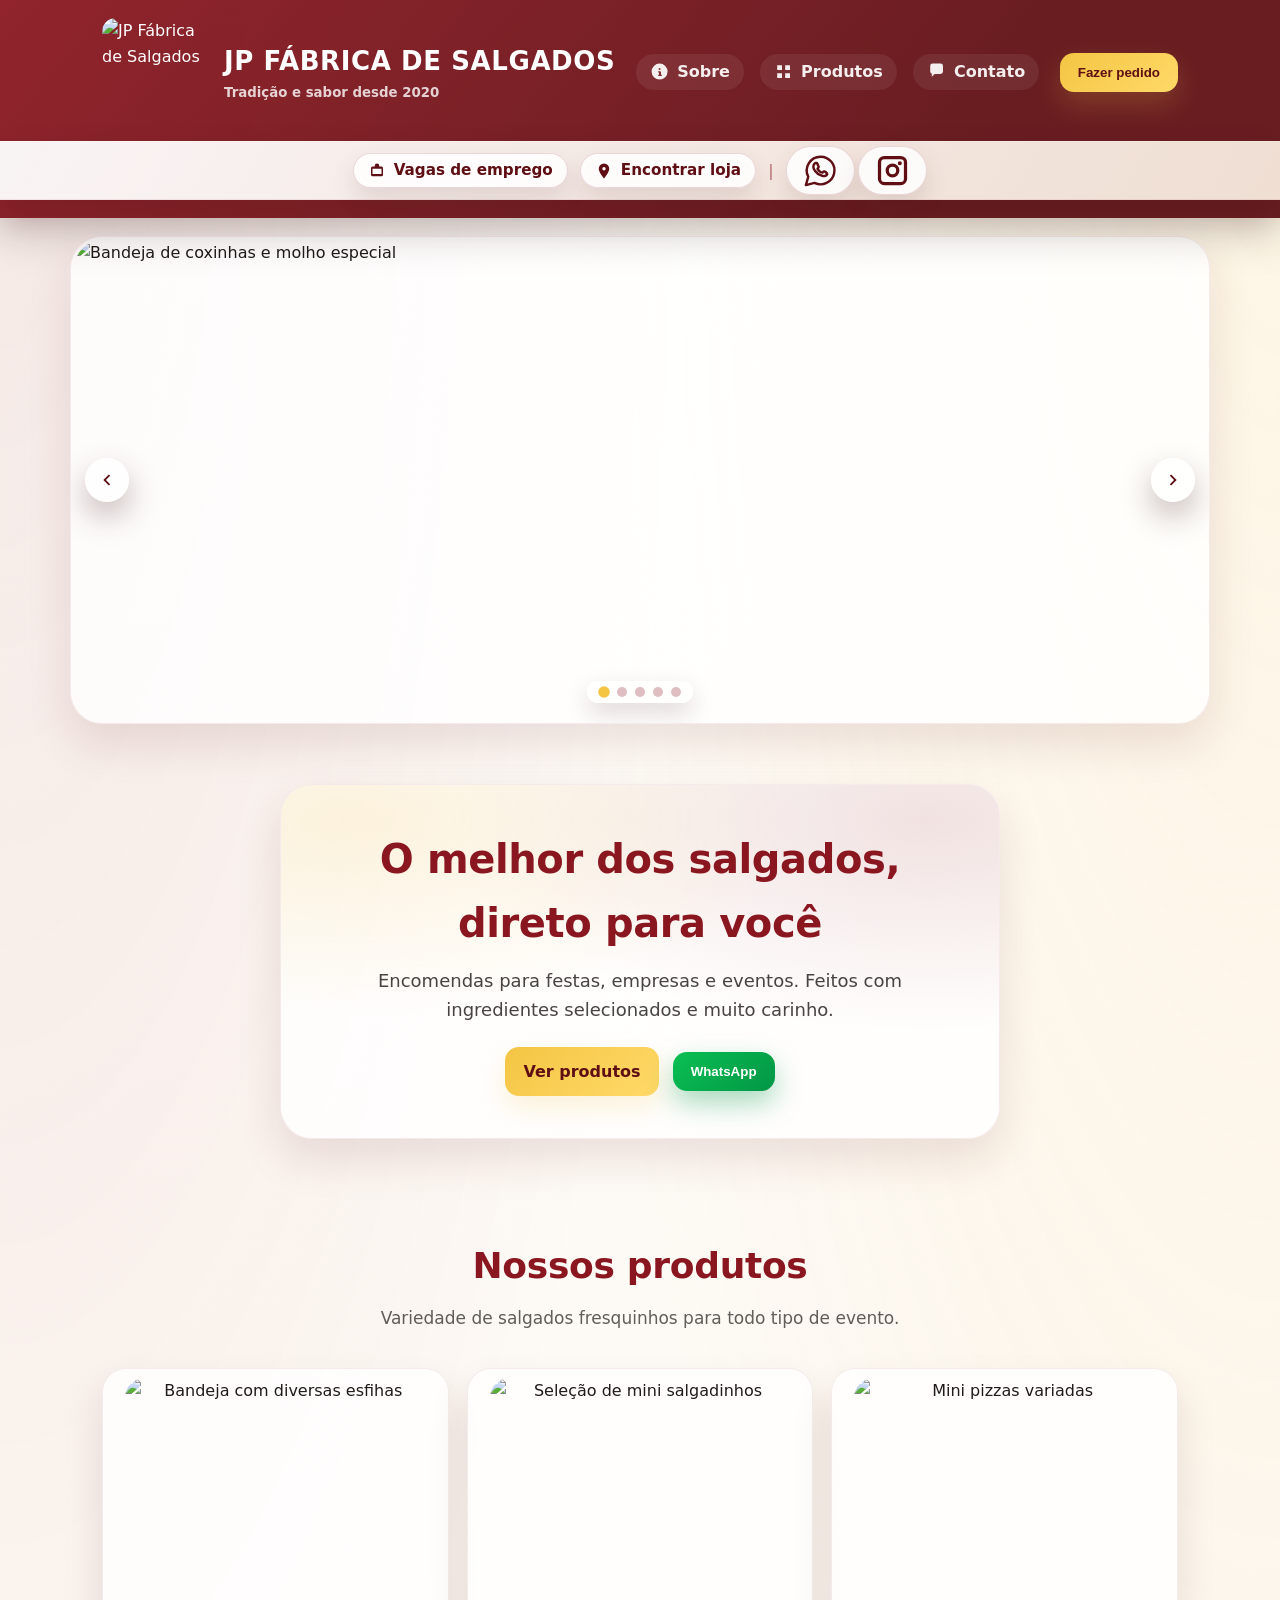
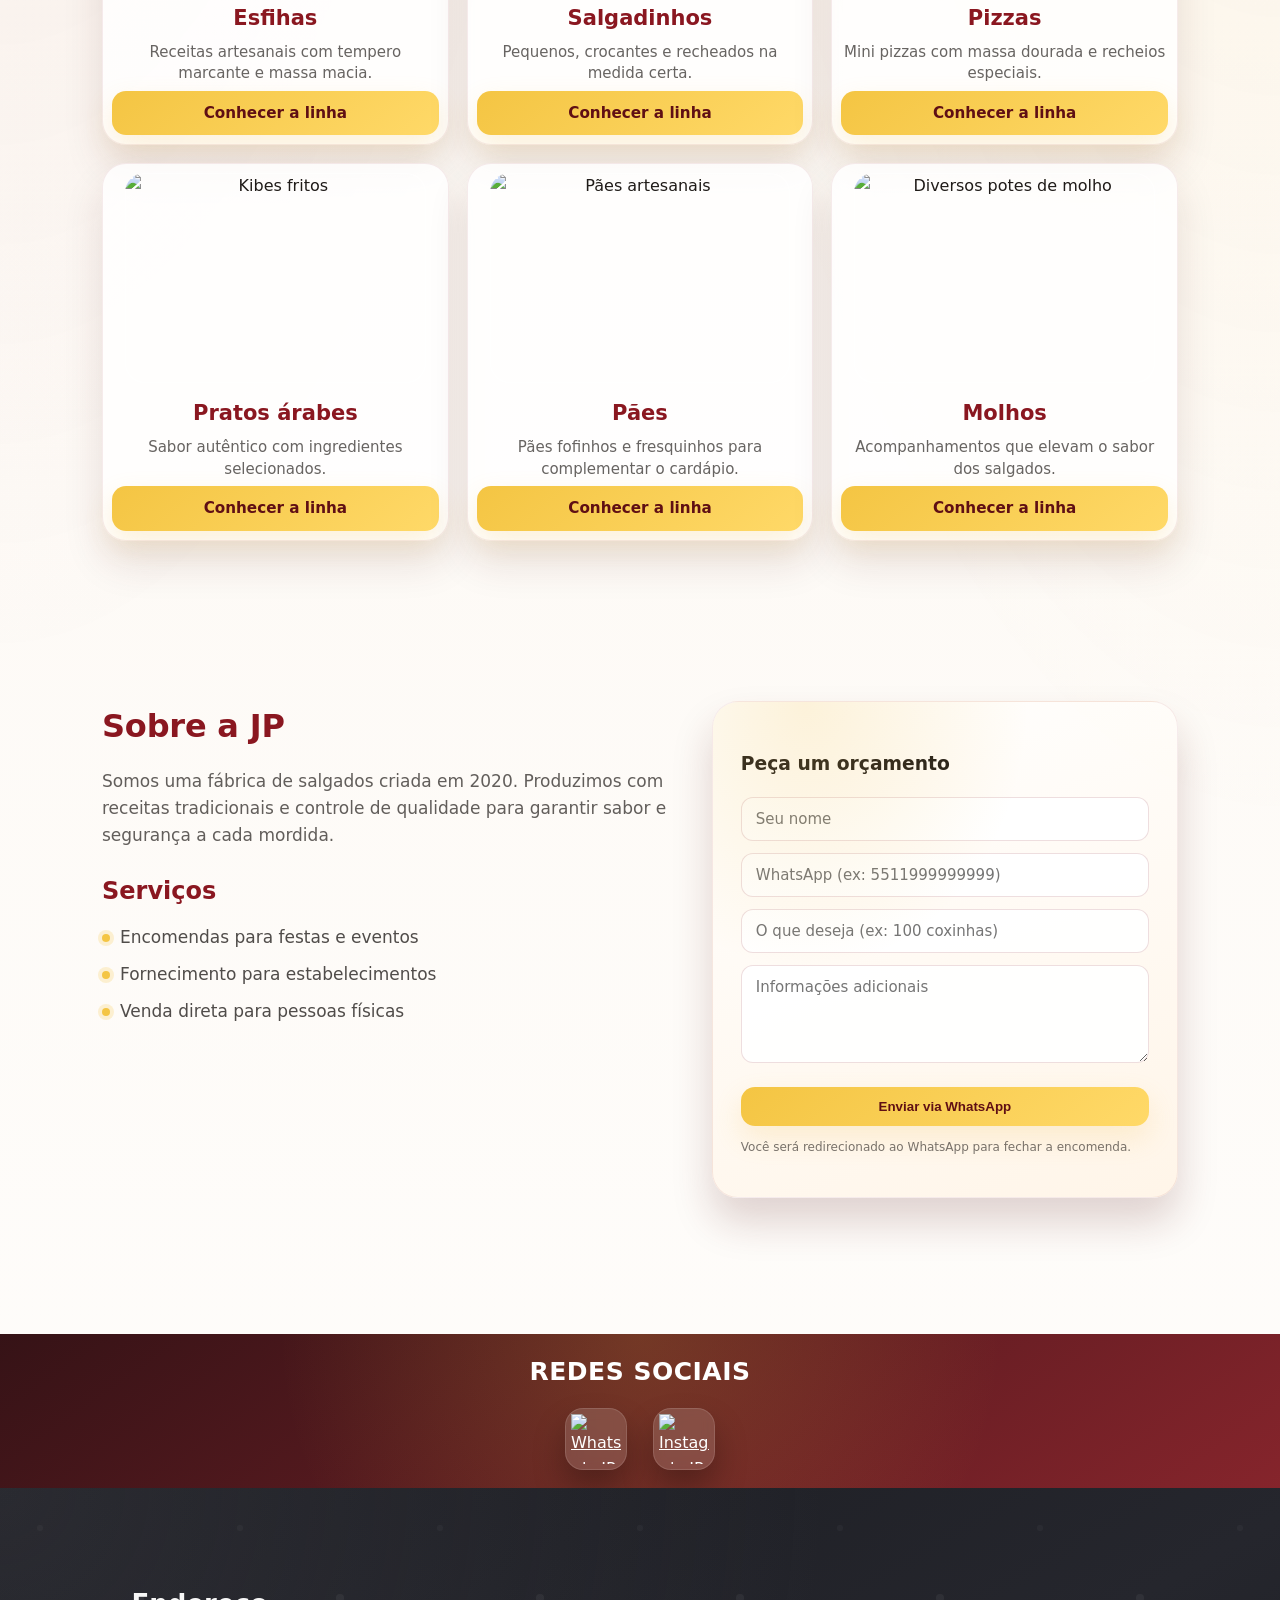
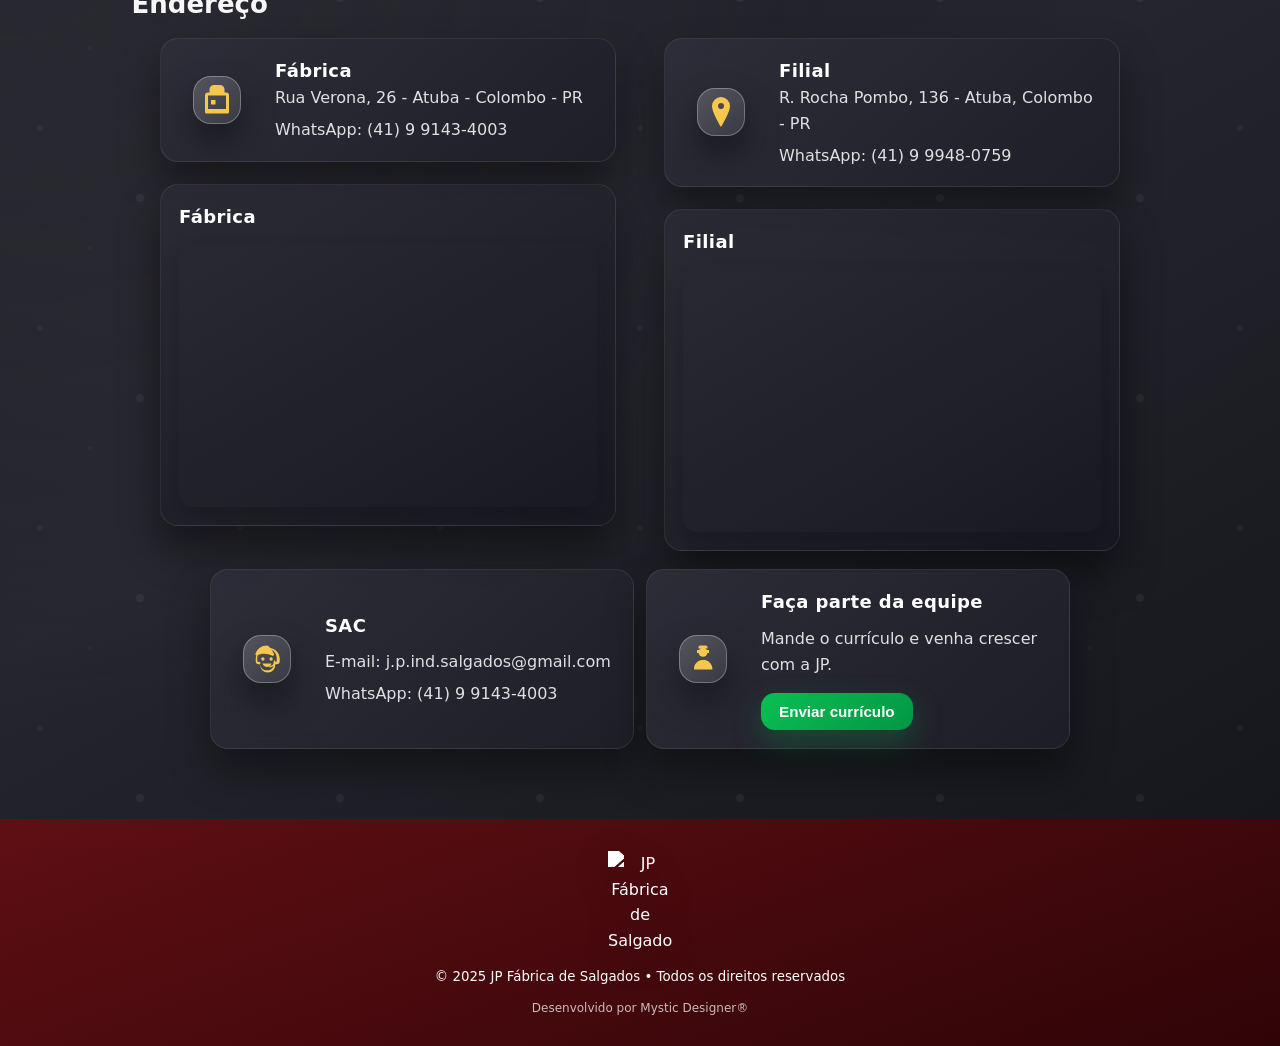
==== index.html @ a1a811cb "Switch WhatsApp nav icon to outline" ====
<!doctype html>
<html lang="pt-BR" data-asset-version="20240524bu">
<head>
  <meta charset="utf-8" />
  <meta name="viewport" content="width=device-width,initial-scale=1" />
  <meta http-equiv="Cache-Control" content="no-store, no-cache, must-revalidate, max-age=0" />
  <meta http-equiv="Pragma" content="no-cache" />
  <meta http-equiv="Expires" content="-1" />
  <meta http-equiv="Content-Security-Policy" content="default-src 'self'; img-src 'self'; style-src 'self' 'unsafe-inline' https://fonts.googleapis.com; font-src 'self' https://fonts.gstatic.com; script-src 'self'; connect-src 'self'; frame-src https://www.google.com https://api.whatsapp.com https://wa.me; form-action 'self' https://api.whatsapp.com https://wa.me; base-uri 'self'; upgrade-insecure-requests" />
  <meta http-equiv="X-Content-Type-Options" content="nosniff" />
  <meta http-equiv="Permissions-Policy" content="geolocation=(), microphone=(), camera=()" />
  <meta name="referrer" content="strict-origin-when-cross-origin" />
  <title>JP Fábrica de Salgados</title>
  <meta name="description" content="JP Fábrica de Salgados — encomendas para festas, empresas e pessoas físicas, além de salgados frescos para revenda em lanchonetes e lojas. Qualidade, sabor e entrega rápida!" />
    <link rel="stylesheet" href="style/style.css?v=20240524bu" data-cache-bust>
  </head>
  <body>
    <header>
      <div class="container header-inner">
        <div class="brand">
          <img src="img/logo.png" alt="JP Fábrica de Salgados" id="logo">
          <div>
            <h1>JP Fábrica de Salgados</h1>
            <small>Tradição e sabor desde 2020</small>
          </div>
        </div>

        <nav class="primary-nav" aria-label="Menu principal" id="primaryNav">
          <a href="#sobre">
            <span class="nav-link__icon" aria-hidden="true">
              <svg viewBox="0 0 24 24" focusable="false" aria-hidden="true">
                <path d="M12 2a10 10 0 1 0 0 20 10 10 0 0 0 0-20zm0 5.5a1.25 1.25 0 1 1 0 2.5 1.25 1.25 0 0 1 0-2.5zm1.75 10h-3.5v-1.5h1v-3h-1v-1.5h2.5a1 1 0 0 1 1 1v3.5h1v1.5z"/>
              </svg>
            </span>
            <span>Sobre</span>
          </a>
          <a href="#produtos">
            <span class="nav-link__icon" aria-hidden="true">
              <svg viewBox="0 0 24 24" focusable="false" aria-hidden="true">
                <path d="M4 4h6v6H4zM14 4h6v6h-6zM4 14h6v6H4zM14 14h6v6h-6z"/>
              </svg>
            </span>
            <span>Produtos</span>
          </a>
          <a href="#contato">
            <span class="nav-link__icon" aria-hidden="true">
              <svg viewBox="0 0 24 24" focusable="false" aria-hidden="true">
                <path d="M4 5a3 3 0 0 1 3-3h10a3 3 0 0 1 3 3v7a3 3 0 0 1-3 3H9.6L6 18.5V15H7a3 3 0 0 1-3-3z"/>
              </svg>
            </span>
            <span>Contato</span>
          </a>
        </nav>

        <button class="nav-toggle" type="button" data-nav-toggle aria-expanded="false" aria-controls="primaryNav quickNav" aria-label="Alternar menu">
          <svg class="nav-toggle__icon" viewBox="0 0 24 24" aria-hidden="true">
            <path d="M4 7h16M4 12h16M4 17h16" />
          </svg>
          <span class="sr-only">Abrir menu</span>
        </button>

        <div class="cta">
          <button class="btn" data-pedido data-message="Olá! Gostaria de fazer uma encomenda.">Fazer pedido</button>
        </div>
      </div>

            <nav class="secondary-nav" aria-label="Atalhos rápidos" id="quickNav">
        <div class="container secondary-nav__inner">
          <div class="secondary-nav__meta">
            <a href="#vagas">
              <span class="secondary-nav__icon" aria-hidden="true">
                <svg viewBox="0 0 24 24" focusable="false" aria-hidden="true">
                  <path d="M9 6V5a3 3 0 0 1 6 0v1h3a2 2 0 0 1 2 2v9a2 2 0 0 1-2 2H6a2 2 0 0 1-2-2V8a2 2 0 0 1 2-2h3zm2-1a1 1 0 0 1 2 0v1h-2V5zm-5 4v7h12V9H6z"/>
                </svg>
              </span>
              <span>Vagas de emprego</span>
            </a>
            <a href="#lojas">
              <span class="secondary-nav__icon" aria-hidden="true">
                <svg viewBox="0 0 24 24" focusable="false" aria-hidden="true">
                  <path d="M12 2a7 7 0 0 0-7 7c0 4.75 7 13 7 13s7-8.25 7-13a7 7 0 0 0-7-7zm0 9.25a2.25 2.25 0 1 1 0-4.5 2.25 2.25 0 0 1 0 4.5z"/>
                </svg>
              </span>
              <span>Encontrar loja</span>
            </a>
            <span class="secondary-nav__divider" aria-hidden="true">|</span>
            <div class="secondary-nav__social" aria-label="Redes sociais">
              <a class="secondary-nav__social-link" href="https://api.whatsapp.com/send/?phone=5541991434003&text=Ol%C3%A1" target="_blank" rel="noopener">
                <svg viewBox="0 0 24 24" aria-hidden="true">
                  <path d="M12 3.5a8.5 8.5 0 0 0-7.53 12.36L3 21l5.32-1.38A8.5 8.5 0 1 0 12 3.5Z" fill="none" stroke="currentColor" stroke-width="1.5" stroke-linejoin="round"/>
                  <path d="M16.2 14.2c-.2.58-.93 1.05-1.46 1.19-.53.14-1.23.1-2-.18-2.36-.86-4.08-2.92-4.18-3.07-.1-.15-.97-1.3-.97-2.48 0-1.17.62-1.75.83-1.99.21-.24.49-.27.65-.27.16 0 .32 0 .46.01.14.01.35-.06.55.42.2.48.67 1.6.73 1.72.06.12.08.27.02.42-.06.15-.1.26-.2.39-.1.13-.2.28-.3.38-.1.1-.2.22-.09.42.11.2.6.96 1.5 1.56.85.56 1.26.62 1.47.54.21-.08.48-.39.6-.57.12-.18.25-.15.42-.09.17.06 1.09.51 1.27.6.18.09.29.14.33.22.04.08.04.56-.16 1.13Z" fill="none" stroke="currentColor" stroke-width="1.5" stroke-linecap="round" stroke-linejoin="round"/>
                </svg>
                <span class="sr-only">WhatsApp</span>
              </a>
              <a class="secondary-nav__social-link" href="https://www.instagram.com/jp.salgados_/" target="_blank" rel="noopener">
                <svg viewBox="0 0 24 24" aria-hidden="true">
                  <path d="M7 3h10a4 4 0 0 1 4 4v10a4 4 0 0 1-4 4H7a4 4 0 0 1-4-4V7a4 4 0 0 1 4-4zm0 2a2 2 0 0 0-2 2v10a2 2 0 0 0 2 2h10a2 2 0 0 0 2-2V7a2 2 0 0 0-2-2H7zm5 2.75A4.25 4.25 0 1 1 7.75 12 4.25 4.25 0 0 1 12 7.75zm0 2a2.25 2.25 0 1 0 2.25 2.25A2.25 2.25 0 0 0 12 9.75zm4.5-3.5a1.25 1.25 0 1 1-1.25 1.25 1.25 1.25 0 0 1 1.25-1.25z"/>
                </svg>
                <span class="sr-only">Instagram</span>
              </a>
            </div>
          </div>
        </div>
      </nav>
    </header>

  <main>
    <div class="container">
      <!-- Hero -->
      <section class="hero hero--split">
        <div class="hero-slider" data-hero-slider>
          <div class="hero-slider__track" data-hero-track aria-live="polite">
            <figure class="hero-slide is-active" data-hero-slide>
              <img src="img/slide1.png" alt="Bandeja de coxinhas e molho especial">
            </figure>
            <figure class="hero-slide" data-hero-slide>
              <img src="img/slide2.png" alt="Seleção de esfihas artesanais" loading="lazy">
            </figure>
            <figure class="hero-slide" data-hero-slide>
              <img src="img/slide3.png" alt="Mesa com salgadinhos variados" loading="lazy">
            </figure>
            <figure class="hero-slide" data-hero-slide>
              <img src="img/slide4.png" alt="Mini coxinhas douradas" loading="lazy">
            </figure>
            <figure class="hero-slide" data-hero-slide>
              <img src="img/slide5.png" alt="Pães de queijo recém-assados" loading="lazy">
            </figure>
          </div>
          <button class="hero-slider__control hero-slider__control--prev" type="button" data-hero-prev aria-label="Slide anterior">
            <svg viewBox="0 0 24 24" aria-hidden="true"><path d="m15.41 7.41-1.41-1.41-6 6 6 6 1.41-1.41-4.58-4.59z"/></svg>
          </button>
          <button class="hero-slider__control hero-slider__control--next" type="button" data-hero-next aria-label="Próximo slide">
            <svg viewBox="0 0 24 24" aria-hidden="true"><path d="m8.59 16.59 1.41 1.41 6-6-6-6-1.41 1.41 4.58 4.59z"/></svg>
          </button>
          <div class="hero-slider__dots" data-hero-dots aria-label="Indicadores do carrossel"></div>
        </div>
        <div class="hero-card hero-card--content">
          <div class="hero-content">
            <h2>O melhor dos salgados, direto para você</h2>
            <p>Encomendas para festas, empresas e eventos. Feitos com ingredientes selecionados e muito carinho.</p>
            <div class="hero-actions">
              <a class="btn" href="#produtos">Ver produtos</a>
              <button class="btn btn--whatsapp" data-whatsapp data-message="Olá! Gostaria de fazer uma encomenda.">WhatsApp</button>
            </div>
          </div>
        </div>
      </section>

      <!-- Produtos -->
      <section id="produtos" class="section">
        <div class="section-header">
          <h2>Nossos produtos</h2>
          <p>Variedade de salgados fresquinhos para todo tipo de evento.</p>
        </div>

        <div class="products">
          <article class="card">
            <img src="img/esfihas.png" alt="Bandeja com diversas esfihas">
            <h3>Esfihas</h3>
            <p>Receitas artesanais com tempero marcante e massa macia.</p>
            <a class="btn" href="esfiha.html">Conhecer a linha</a>
          </article>

          <article class="card">
            <img src="img/salgados.png" alt="Seleção de mini salgadinhos">
            <h3>Salgadinhos</h3>
            <p>Pequenos, crocantes e recheados na medida certa.</p>
            <a class="btn" href="salgadinhos.html">Conhecer a linha</a>
          </article>

          <article class="card">
            <img src="img/pizzas.png" alt="Mini pizzas variadas">
            <h3>Pizzas</h3>
            <p>Mini pizzas com massa dourada e recheios especiais.</p>
            <a class="btn" href="pizza.html">Conhecer a linha</a>
          </article>

          <article class="card">
            <img src="img/bolinho de kibe.png" alt="Kibes fritos">
            <h3>Pratos árabes</h3>
            <p>Sabor autêntico com ingredientes selecionados.</p>
            <a class="btn" href="pratos-arabes.html">Conhecer a linha</a>
          </article>

          <article class="card">
            <img src="img/paes.png" alt="Pães artesanais">
            <h3>Pães</h3>
            <p>Pães fofinhos e fresquinhos para complementar o cardápio.</p>
            <a class="btn" href="paes.html">Conhecer a linha</a>
          </article>

          <article class="card">
            <img src="img/molho.png" alt="Diversos potes de molho">
            <h3>Molhos</h3>
            <p>Acompanhamentos que elevam o sabor dos salgados.</p>
            <a class="btn" href="molhos.html">Conhecer a linha</a>
          </article>
        </div>
      </section>

      <!-- Sobre + contato -->
      <section id="sobre" class="section">
        <div class="grid-2">
          <div>
            <h2 class="section-title">Sobre a JP</h2>
            <p class="section-text">Somos uma fábrica de salgados criada em 2020. Produzimos com receitas tradicionais e controle de qualidade para garantir sabor e segurança a cada mordida.</p>

            <h3 class="section-subtitle">Serviços</h3>
            <ul class="section-list">
              <li>Encomendas para festas e eventos</li>
              <li>Fornecimento para estabelecimentos</li>
              <li>Venda direta para pessoas físicas</li>
            </ul>
          </div>

          <aside class="contact-card" id="contato">
            <h3>Peça um orçamento</h3>
            <form id="contactForm">
              <input type="text" id="nome" placeholder="Seu nome" required>
              <input type="tel" id="telefone" placeholder="WhatsApp (ex: 5511999999999)" required>
              <input type="text" id="pedido" placeholder="O que deseja (ex: 100 coxinhas)">
              <textarea id="msg" rows="4" placeholder="Informações adicionais"></textarea>
              <button class="btn">Enviar via WhatsApp</button>
            </form>
            <p class="contact-note">Você será redirecionado ao WhatsApp para fechar a encomenda.</p>
          </aside>
        </div>
      </section>
    </div>
  </main>

  <section class="redessociais">
    <div class="container">
      <h3>Redes sociais</h3>
      <ul>
        <li>
          <a href="https://api.whatsapp.com/send/?phone=5541991434003&text=Ol%C3%A1" target="_blank" rel="noopener">
            <img src="img/whatsapp.png" alt="WhatsApp da JP Fábrica de Salgados">
          </a>
        </li>
        <li>
          <a href="https://www.instagram.com/jp.salgados_/" target="_blank" rel="noopener">
            <img src="img/instagram.png" alt="Instagram da JP Fábrica de Salgados">
          </a>
        </li>
      </ul>
    </div>
  </section>

  <section class="gps" id="lojas">
    <div class="gps-inner">
      <div class="endereco">
        <h3>Endereço</h3>
        <div class="contact-columns">
          <div class="contact-column">
            <div class="contact-item">
              <span class="contact-icon" aria-hidden="true">
                <svg viewBox="0 0 24 24" role="presentation" focusable="false"><path d="M4 9a2 2 0 0 1 2-2h1V5a3 3 0 0 1 3-3h4a3 3 0 0 1 3 3v2h1a2 2 0 0 1 2 2v11a1 1 0 0 1-1 1H5a1 1 0 0 1-1-1V9zm5-4a1 1 0 0 1 1-1h4a1 1 0 0 1 1 1v2H9V5zm9 4H6v9h12zM8 12h3v3H8v-3z"/></svg>
              </span>
              <div>
                <strong>Fábrica</strong>
                <span>Rua Verona, 26 - Atuba - Colombo - PR</span>
                <span>WhatsApp: (41) 9 9143-4003</span>
              </div>
              <div class="map-card map-card--mobile">
                <h4>Fábrica</h4>
                <iframe src="https://www.google.com/maps?q=Rua%20Verona%2C%2026%20-%20Atuba%2C%20Colombo%20-%20PR&output=embed" allowfullscreen="" loading="lazy" referrerpolicy="no-referrer-when-downgrade" title="Mapa da fábrica JP Fábrica de Salgados"></iframe>
              </div>
            </div>
            <div class="map-card map-card--desktop">
              <h4>Fábrica</h4>
              <iframe src="https://www.google.com/maps?q=Rua%20Verona%2C%2026%20-%20Atuba%2C%20Colombo%20-%20PR&output=embed" allowfullscreen="" loading="lazy" referrerpolicy="no-referrer-when-downgrade" title="Mapa da fábrica JP Fábrica de Salgados"></iframe>
            </div>
          </div>
          <div class="contact-column">
            <div class="contact-item">
              <span class="contact-icon" aria-hidden="true">
                <svg viewBox="0 0 24 24" role="presentation" focusable="false"><path d="M12 2a6 6 0 0 0-6 6c0 4.418 6 14 6 14s6-9.582 6-14a6 6 0 0 0-6-6zm0 8a2 2 0 1 1 0-4 2 2 0 0 1 0 4z"/></svg>
              </span>
              <div>
                <strong>Filial</strong>
                <span>R. Rocha Pombo, 136 - Atuba, Colombo - PR</span>
                <span>WhatsApp: (41) 9 9948-0759</span>
              </div>
              <div class="map-card map-card--mobile">
                <h4>Filial</h4>
                <iframe src="https://www.google.com/maps?q=R.%20Rocha%20Pombo%2C%20136%20-%20Atuba%2C%20Colombo%20-%20PR&output=embed" allowfullscreen="" loading="lazy" referrerpolicy="no-referrer-when-downgrade" title="Mapa da filial JP Fábrica de Salgados"></iframe>
              </div>
            </div>
            <div class="map-card map-card--desktop">
              <h4>Filial</h4>
              <iframe src="https://www.google.com/maps?q=R.%20Rocha%20Pombo%2C%20136%20-%20Atuba%2C%20Colombo%20-%20PR&output=embed" allowfullscreen="" loading="lazy" referrerpolicy="no-referrer-when-downgrade" title="Mapa da filial JP Fábrica de Salgados"></iframe>
            </div>
          </div>
        </div>
        <div class="contact-extra">
          <div class="contact-item">
            <span class="contact-icon" aria-hidden="true">
              <svg viewBox="0 0 48 48" role="presentation" focusable="false">
                <path d="M24 6c-7.18 0-13.25 4.55-15.33 11.22a1.6 1.6 0 0 0 2.14 1.95C13.07 17.91 16.19 17 20 17c4.29 0 7.99 1.1 11.19 2.69a1.6 1.6 0 0 0 2.14-1.95C31.25 10.55 25.18 6 24 6z"/>
                <path d="M24 9c-8.28 0-15 6.72-15 15v3a4 4 0 0 0 4 4h2v1c0 5.52 4.48 10 10 10s10-4.48 10-10v-1h2a4 4 0 0 0 4-4v-3c0-8.28-6.72-15-15-15zm-9 19h-2a2 2 0 0 1-2-2v-3c0-7.18 5.82-13 13-13s13 5.82 13 13v3a2 2 0 0 1-2 2h-2v3c0 4.42-3.58 8-8 8h-2c-4.42 0-8-3.58-8-8z"/>
                <circle cx="18.5" cy="24" r="2.2"/>
                <circle cx="29.5" cy="24" r="2.2"/>
                <path d="M18 30c1.02 2.9 3.54 4.5 6 4.5s4.98-1.6 6-4.5h-12z"/>
                <path d="M33 26v2a5 5 0 0 1-5 5h-1v2h1c3.87 0 7-3.13 7-7v-2h-2z"/>
              </svg>
            </span>
            <div>
              <strong>SAC</strong>
              <span>E-mail:&nbsp;j.p.ind.salgados@gmail.com</span>
              <span>WhatsApp: (41) 9 9143-4003</span>
            </div>
          </div>
          <div class="contact-item" id="vagas">
            <span class="contact-icon" aria-hidden="true">
              <svg viewBox="0 0 48 48" role="presentation" focusable="false">
                <circle cx="24" cy="15" r="6"/>
                <path d="M12 38v-1.5C12 30.6 17.6 25 24.5 25h-.5c6.9 0 12.5 5.6 12.5 11.5V38z"/>
                <path d="M16 12h16v4H16z"/>
                <path d="M28 6h-8a2 2 0 0 0-2 2v2h12V8a2 2 0 0 0-2-2z"/>
              </svg>
            </span>
            <div>
              <strong>Faça parte da equipe</strong>
              <span>Mande o currículo e venha crescer com a JP.</span>
              <button class="btn btn--whatsapp contact-btn" type="button" data-whatsapp data-message="Olá! Gostaria de enviar meu currículo para a JP Fábrica de Salgados.">Enviar currículo</button>
            </div>
          </div>
        </div>
      </div>
    </div>
  </section>

  <footer class="footer">
    <div class="container">
      <img src="img/logo.png" alt="JP Fábrica de Salgados" class="footer-logo">
      <small>© 2025 JP Fábrica de Salgados • Todos os direitos reservados</small>
      <small class="footer-credit">Desenvolvido por Mystic Designer®</small>
    </div>
  </footer>

  <!-- Modal pedido rápido -->
  <div class="modal" data-modal aria-hidden="true">
    <div class="modal-card">
      <button class="close" type="button" data-close-modal aria-label="Fechar">✕</button>
      <h3>Fazer pedido</h3>
      <p data-modal-text>Escolha um produto para encomendar.</p>
      <div class="hero-actions">
        <button class="btn btn--whatsapp" data-modal-whatsapp>WhatsApp</button>
        <button class="btn btn--ghost" data-close-modal>Fechar</button>
      </div>
    </div>
  </div>

  <button class="scroll-top" type="button" data-scroll-top aria-label="Voltar ao topo">
    <svg viewBox="0 0 24 24" role="presentation" focusable="false">
      <path d="M12 5.5a1 1 0 0 1 .78.36l5 6a1 1 0 0 1-1.56 1.28L13 9.26V18a1 1 0 0 1-2 0V9.26l-3.22 3.88a1 1 0 0 1-1.56-1.28l5-6a1 1 0 0 1 .78-.36z" />
    </svg>
  </button>

    <script src="scripts/main.js?v=20240524bu" defer></script>
  </body>
</html>
---- style/style.css ----
@import url("https://fonts.googleapis.com/css2?family=Manrope:wght@400;500;600;700;800&display=swap");

:root {
  --red: #8a1720;
  --red-dark: #5f0f14;
  --accent: #f4c543;
  --beige: #fff4e6;
  --cream: #fffaf3;
  --bg: #fdf9f4;
  --card: rgba(255, 255, 255, 0.82);
  --text: #1f1b18;
  --max-width: 1140px;
  --radius: 18px;
  --shadow: 0 20px 45px rgba(97, 24, 28, 0.12);
  --hero-mobile-zoom: 1.25;
  font-family: "Manrope", system-ui, -apple-system, "Segoe UI", Roboto, "Helvetica Neue", Arial, sans-serif;
  color-scheme: light;
}

*,
*::before,
*::after {
  box-sizing: border-box;
}

html,
body {
  margin: 0;
  min-height: 100vh;
  color: var(--text);
  background: radial-gradient(120% 120% at 0% 0%, rgba(138, 23, 32, 0.09) 0%, transparent 45%),
    radial-gradient(120% 120% at 100% 0%, rgba(242, 192, 74, 0.12) 0%, transparent 48%),
    linear-gradient(180deg, #fffdf9 0%, var(--bg) 38%, #ffffff 100%);
  font-family: inherit;
  line-height: 1.6;
  position: relative;
  -webkit-font-smoothing: antialiased;
  overflow-x: hidden;
}

body::before {
  content: "";
  position: fixed;
  inset: 0;
  background: url("pattern-body.svg") repeat;
  opacity: 0.35;
  pointer-events: none;
  z-index: -1;
  mix-blend-mode: multiply;
}

a {
  color: inherit;
}

img {
  max-width: 100%;
  display: block;
}

.container {
  max-width: var(--max-width);
  margin: 0 auto;
  padding: 0 clamp(18px, 3vw, 32px);
}

header {
  backdrop-filter: blur(12px);
  background: linear-gradient(130deg, rgba(138, 23, 32, 0.94) 0%, rgba(95, 15, 20, 0.94) 75%);
  color: #ffffff;
  padding: 18px 0;
  box-shadow: 0 14px 40px rgba(39, 8, 10, 0.22);
  position: sticky;
  top: 0;
  z-index: 900;
}

.header-inner {
  display: flex;
  align-items: center;
  justify-content: space-between;
  gap: 20px;
  flex-wrap: wrap;
  position: relative;
}

.brand {
  display: flex;
  align-items: center;
  gap: 14px;
}

.brand img {
  width: 108px;
  height: 108px;
  object-fit: contain;
  border-radius: 14px;
  background: transparent;
  padding: 0;
  box-shadow: none;
}

.brand h1 {
  margin: 0;
  font-size: clamp(21px, 3vw, 26px);
  letter-spacing: 0.6px;
  text-transform: uppercase;
}

.brand small {
  display: block;
  font-weight: 600;
  opacity: 0.8;
}

.primary-nav {
  display: flex;
  gap: 16px;
  align-items: center;
  flex-wrap: wrap;
}

.primary-nav a {
  color: #ffffff;
  text-decoration: none;
  font-weight: 600;
  opacity: 0.92;
  padding: 8px 14px;
  border-radius: 999px;
  background: rgba(255, 255, 255, 0.08);
  transition: background 0.2s ease, transform 0.2s ease, opacity 0.2s ease;
  display: inline-flex;
  align-items: center;
  gap: 8px;
  line-height: 1.1;
}

.nav-link__icon {
  width: 1.2em;
  height: 1.2em;
  display: inline-flex;
  align-items: center;
  justify-content: center;
}

.nav-link__icon svg {
  width: 100%;
  height: 100%;
  display: block;
  fill: currentColor;
}

.primary-nav a:hover,
.primary-nav a:focus-visible {
  opacity: 1;
  background: rgba(255, 255, 255, 0.16);
  transform: translateY(-1px);
}

.sr-only {
  position: absolute;
  width: 1px;
  height: 1px;
  padding: 0;
  margin: -1px;
  overflow: hidden;
  clip: rect(0, 0, 0, 0);
  border: 0;
}

.nav-toggle {
  display: none;
  align-items: center;
  justify-content: center;
  width: 46px;
  height: 46px;
  border-radius: 14px;
  border: 1px solid rgba(255, 255, 255, 0.35);
  background: rgba(255, 255, 255, 0.08);
  color: #ffffff;
  cursor: pointer;
  transition: background 0.2s ease, border-color 0.2s ease, transform 0.2s ease;
}

.nav-toggle__icon {
  width: 26px;
  height: 26px;
  display: block;
  stroke: currentColor;
  stroke-width: 2;
  stroke-linecap: round;
  stroke-linejoin: round;
  fill: none;
}

.nav-toggle:focus-visible,
.nav-toggle:hover {
  background: rgba(255, 255, 255, 0.18);
  border-color: rgba(255, 255, 255, 0.65);
  transform: translateY(-1px);
}

.secondary-nav {
  background: linear-gradient(120deg, rgba(255, 255, 255, 0.95), rgba(255, 244, 230, 0.9));
  border-top: 1px solid rgba(255, 255, 255, 0.2);
  border-bottom: 1px solid rgba(138, 23, 32, 0.08);
  box-shadow: 0 14px 32px rgba(39, 8, 10, 0.14);
}

.secondary-nav__inner {
  display: flex;
  justify-content: center;
  align-items: center;
  gap: clamp(12px, 3.5vw, 20px);
  padding: 6px 0;
}

.secondary-nav a {
  text-decoration: none;
  font-weight: 700;
  color: var(--red-dark);
  display: inline-flex;
  align-items: center;
  justify-content: center;
  gap: 8px;
  padding: 6px 18px;
  border-radius: 999px;
  border: 1px solid rgba(138, 23, 32, 0.16);
  background: rgba(255, 255, 255, 0.85);
  box-shadow: 0 12px 24px rgba(71, 21, 24, 0.12);
  transition: transform 0.2s ease, box-shadow 0.2s ease, border-color 0.2s ease;
}

.secondary-nav a:hover,
.secondary-nav a:focus-visible {
  transform: translateY(-1px);
  border-color: rgba(138, 23, 32, 0.35);
  box-shadow: 0 18px 32px rgba(71, 21, 24, 0.2);
}

.secondary-nav__icon {
  display: inline-flex;
  align-items: center;
  justify-content: center;
  width: 18px;
  height: 18px;
  color: var(--red-dark);
}

.secondary-nav__icon svg {
  width: 18px;
  height: 18px;
  fill: currentColor;
}

.secondary-nav__meta {
  display: inline-flex;
  align-items: center;
  gap: 12px;
  color: var(--red-dark);
  font-weight: 700;
}

.secondary-nav__divider {
  color: rgba(138, 23, 32, 0.45);
  font-weight: 800;
  font-size: 16px;
  letter-spacing: 0.4px;
}

.secondary-nav__social {
  display: inline-flex;
  align-items: center;
  gap: 3px;
}

.secondary-nav__social-link {
  display: inline-flex;
  align-items: center;
  justify-content: center;
  color: var(--red-dark);
  padding: 2px;
  background: transparent;
  border: none;
  box-shadow: none;
  transition: transform 0.2s ease, color 0.2s ease;
}

.secondary-nav__social-link svg {
  width: 39px;
  height: 39px;
  fill: currentColor;
}

.secondary-nav__social-link:hover,
.secondary-nav__social-link:focus-visible {
  transform: translateY(-1px);
  color: var(--red);
}

@media (min-width: 821px) {
  .secondary-nav {
    width: 100%;
    max-width: none;
    margin: 15px auto 0;
  }

  .secondary-nav__inner {
    width: 100%;
    margin-inline: auto;
    padding: 4px 0;
  }

  .secondary-nav a {
    padding: 4px 14px;
    font-size: 0.95rem;
  }
}

.btn {
  display: inline-flex;
  align-items: center;
  justify-content: center;
  gap: 8px;
  padding: 12px 18px;
  background: linear-gradient(140deg, var(--accent), #ffd968);
  color: var(--red-dark);
  border-radius: 14px;
  font-weight: 700;
  text-decoration: none;
  border: none;
  cursor: pointer;
  transition: transform 0.22s ease, box-shadow 0.22s ease, filter 0.22s ease;
  box-shadow: 0 12px 28px rgba(242, 192, 74, 0.2);
}

.btn:hover,
.btn:focus-visible {
  transform: translateY(-2px) scale(1.01);
  box-shadow: 0 20px 32px rgba(138, 23, 32, 0.18);
  filter: brightness(1.03);
}

.scroll-top {
  position: fixed;
  right: clamp(16px, 3vw, 28px);
  bottom: clamp(16px, 4vw, 32px);
  width: 54px;
  height: 54px;
  border-radius: 16px;
  border: none;
  background: linear-gradient(135deg, #f4c543, #ffd76a);
  color: var(--red-dark);
  display: inline-flex;
  align-items: center;
  justify-content: center;
  box-shadow: 0 16px 30px rgba(138, 23, 32, 0.22);
  cursor: pointer;
  transition: opacity 0.25s ease, transform 0.25s ease, box-shadow 0.25s ease;
  opacity: 0;
  pointer-events: none;
  transform: translateY(14px);
  z-index: 980;
}

.scroll-top svg {
  width: 24px;
  height: 24px;
  fill: currentColor;
}

.scroll-top:focus-visible {
  outline: 3px solid rgba(255, 255, 255, 0.7);
  outline-offset: 4px;
}

.scroll-top.show {
  opacity: 1;
  pointer-events: auto;
  transform: translateY(0);
}

.btn--whatsapp {
  background: linear-gradient(135deg, #0abf53, #029645);
  color: #ffffff;
  box-shadow: 0 12px 28px rgba(2, 150, 69, 0.35);
}

.btn--ghost {
  background: transparent;
  color: var(--red);
  border: 2px solid rgba(138, 23, 32, 0.35);
  box-shadow: none;
}

.btn--ghost:hover,
.btn--ghost:focus-visible {
  color: #ffffff;
  background: var(--red);
  border-color: transparent;
}

main {
  padding-bottom: 56px;
}

.hero {
  display: grid;
  grid-template-columns: 1fr;
  gap: clamp(28px, 6vw, 48px);
  align-items: center;
  padding: clamp(12px, 3vw, 18px) 0;
}

.hero--split {
  align-items: center;
  grid-template-columns: 1fr;
  justify-items: stretch;
  gap: clamp(10px, 2.2vw, 18px);
}


.hero-slider {
  position: relative;
  border-radius: clamp(22px, 4vw, 32px);
  overflow: hidden;
  width: calc(100% + clamp(36px, 6vw, 64px));
  margin-inline: calc(-1 * clamp(18px, 3vw, 32px));
  --hero-slide-height: clamp(320px, 45vw, 480px);
  min-height: calc(var(--hero-slide-height) + 6px);
  padding: 3px;
  background: var(--card);
  box-shadow: var(--shadow);
  border: 1px solid rgba(138, 23, 32, 0.08);
  isolation: isolate;
  justify-self: stretch;
  touch-action: pan-y;
}

.hero-slider__track {
  position: relative;
  width: 100%;
  height: 100%;
  min-height: var(--hero-slide-height);
  border-radius: clamp(19px, 3.5vw, 29px);
  overflow: hidden;
}

.hero-slide {
  position: absolute;
  inset: 0;
  margin: 0;
  opacity: 0;
  visibility: hidden;
  transition: opacity 0.6s ease, visibility 0.6s ease, transform 0.6s ease;
  border-radius: inherit;
  pointer-events: none;
}

.hero-slide.is-active {
  opacity: 1;
  visibility: visible;
  pointer-events: auto;
}

.hero-slide img {
  width: 100%;
  height: 100%;
  object-fit: cover;
  object-position: center;
}

.hero-slider__control {
  position: absolute;
  top: 50%;
  transform: translateY(-50%);
  width: 44px;
  height: 44px;
  border-radius: 50%;
  border: none;
  background: rgba(255, 255, 255, 0.75);
  color: var(--red-dark);
  display: inline-flex;
  align-items: center;
  justify-content: center;
  cursor: pointer;
  box-shadow: 0 14px 32px rgba(47, 4, 7, 0.28);
  transition: background 0.2s ease, transform 0.2s ease;
  z-index: 2;
}

.hero-slider__control:hover,
.hero-slider__control:focus-visible {
  background: rgba(255, 255, 255, 0.92);
  transform: translateY(-50%) scale(1.05);
}

.hero-slider__control:focus-visible {
  outline: 3px solid rgba(138, 23, 32, 0.35);
  outline-offset: 2px;
}

.hero-slider__control svg {
  width: 22px;
  height: 22px;
  fill: currentColor;
}

.hero-slider__control--prev {
  left: clamp(8px, 2vw, 14px);
}

.hero-slider__control--next {
  right: clamp(8px, 2vw, 14px);
}

.hero-slider__dots {
  position: absolute;
  bottom: clamp(14px, 3vw, 20px);
  left: 50%;
  transform: translateX(-50%);
  display: inline-flex;
  gap: 8px;
  padding: 6px 12px;
  border-radius: 999px;
  background: rgba(255, 255, 255, 0.78);
  box-shadow: 0 10px 24px rgba(47, 4, 7, 0.16);
}

.hero-slider__dot {
  width: 10px;
  height: 10px;
  border-radius: 50%;
  border: none;
  background: rgba(138, 23, 32, 0.28);
  cursor: pointer;
  padding: 0;
  transition: background 0.2s ease, transform 0.2s ease;
}

.hero-slider__dot.is-active {
  background: var(--accent);
  transform: scale(1.15);
}

.hero-slider__dot:focus-visible {
  outline: 3px solid rgba(138, 23, 32, 0.35);
  outline-offset: 2px;
}

.hero-card {
  position: relative;
  background: var(--card);
  border-radius: clamp(22px, 4vw, 32px);
  overflow: hidden;
  box-shadow: var(--shadow);
  display: grid;
  grid-template-columns: minmax(0, 1fr);
  border: 1px solid rgba(138, 23, 32, 0.08);
  isolation: isolate;
}

.hero-card::after {
  content: "";
  position: absolute;
  inset: 0;
  background: radial-gradient(90% 80% at 10% 10%, rgba(242, 192, 74, 0.18), transparent 70%),
    radial-gradient(90% 80% at 90% 10%, rgba(138, 23, 32, 0.12), transparent 75%);
  pointer-events: none;
  z-index: -1;
}

.hero-media {
  width: 100%;
  height: clamp(280px, 32vw, 360px);
  object-fit: cover;
  background: #f2e9e0;
  border-radius: clamp(22px, 4vw, 32px) clamp(22px, 4vw, 32px) 0 0;
}

.hero-card--content {
  display: block;
}

.hero--split .hero-card {
  width: 100%;
  max-width: min(100%, 720px);
  justify-self: center;
}

.hero--split .hero-card--content .hero-content {
  text-align: center;
}

.hero-card--content .hero-content {
  text-align: center;
}

.hero-content {
  padding: clamp(26px, 6vw, 42px);
  text-align: center;
}

.hero-content h2 {
  margin: 0 0 12px;
  font-size: clamp(30px, 6vw, 40px);
  color: var(--red);
  letter-spacing: -0.4px;
}

.hero-content p {
  margin: 0 0 22px;
  font-size: clamp(16px, 2.4vw, 18px);
  color: rgba(31, 27, 24, 0.82);
}

.hero-actions {
  display: flex;
  justify-content: center;
  align-items: center;
  gap: 14px;
  flex-wrap: wrap;
}

.section {
  padding: clamp(48px, 9vw, 80px) 0;
  position: relative;
}

.section::before {
  content: "";
  position: absolute;
  inset: 18px;
  border-radius: clamp(24px, 5vw, 36px);
  background: linear-gradient(135deg, rgba(255, 255, 255, 0.75), rgba(255, 255, 255, 0.45));
  box-shadow: inset 0 0 0 1px rgba(255, 255, 255, 0.6);
  z-index: -2;
  opacity: 0.55;
  transition: opacity 0.3s ease;
}

.section:hover::before {
  opacity: 0.85;
}

.section-header {
  text-align: center;
  max-width: 680px;
  margin: 0 auto clamp(24px, 6vw, 36px);
}

.section-header h2 {
  margin: 0 0 10px;
  font-size: clamp(28px, 5vw, 36px);
  color: var(--red);
  letter-spacing: -0.3px;
}

.section-header p {
  margin: 0;
  color: rgba(31, 27, 24, 0.7);
  font-size: clamp(15px, 2.6vw, 17px);
}

.section-title {
  margin: 0 0 16px;
  font-size: clamp(26px, 4.8vw, 32px);
  color: var(--red);
  letter-spacing: -0.2px;
}

.section-subtitle {
  margin: clamp(16px, 4vw, 22px) 0 14px;
  font-size: clamp(19px, 3.6vw, 24px);
  color: var(--red);
  font-weight: 700;
}

.section-text {
  margin: 0 0 18px;
  color: rgba(31, 27, 24, 0.7);
  font-size: clamp(15px, 2.6vw, 17px);
}

.section-list {
  padding-left: 18px;
  margin: 0;
  display: grid;
  gap: 10px;
  color: rgba(31, 27, 24, 0.78);
  font-size: clamp(15px, 2.6vw, 17px);
}

.section-list li {
  position: relative;
}

.section-list li::before {
  content: "";
  position: absolute;
  width: 8px;
  height: 8px;
  border-radius: 50%;
  background: var(--accent);
  top: 10px;
  left: -18px;
  box-shadow: 0 0 0 4px rgba(244, 197, 67, 0.22);
}

.products {
  display: grid;
  grid-template-columns: repeat(3, minmax(0, 1fr));
  gap: clamp(12px, 2.6vw, 18px);
  margin-top: clamp(24px, 5vw, 36px);
}

@media (max-width: 960px) {
  .products {
    grid-template-columns: repeat(2, minmax(0, 1fr));
  }
}

@media (max-width: 620px) {
  .products {
    grid-template-columns: 1fr;
  }
}


@media (max-width: 640px) {
  .card img {
    height: clamp(180px, 26vw, 220px);
  }
}


.card {
  background: var(--card);
  border-radius: clamp(16px, 4vw, 24px);
  padding: clamp(6px, 1.5vw, 9px);
  text-align: center;
  box-shadow: 0 22px 40px rgba(71, 21, 24, 0.12);
  display: flex;
  flex-direction: column;
  gap: 6px;
  border: 1px solid rgba(138, 23, 32, 0.08);
  transition: transform 0.22s ease, box-shadow 0.22s ease, border-color 0.22s ease;
}

.card img {
  width: 92%;
  height: clamp(170px, 24vw, 210px);
  object-fit: cover;
  object-position: center;
  border-radius: clamp(14px, 3vw, 20px);
  box-shadow: inset 0 0 0 1px rgba(255, 255, 255, 0.45);
  margin: 0 auto 2px;
}

.card h3 {
  margin: 6px 0 0;
  color: var(--red);
  font-size: clamp(17px, 3.4vw, 21px);
  font-weight: 700;
}

.card p {
  margin: 0;
  color: rgba(31, 27, 24, 0.68);
  font-size: clamp(13px, 2.3vw, 15px);
  line-height: 1.45;
}

.card .btn {
  margin-top: auto;
  padding: 10px 16px;
  font-size: 0.95rem;
}

.card:hover,
.card:focus-within {
  transform: translateY(-6px);
  box-shadow: 0 30px 55px rgba(71, 21, 24, 0.18);
  border-color: rgba(138, 23, 32, 0.22);
}


.product-flags {
  display: flex;
  justify-content: center;
  flex-wrap: wrap;
  gap: 2px;
  margin-top: 4px;
}

.product-flags img {
  width: 46px;
  height: 46px;
  object-fit: contain;
  filter: drop-shadow(0 6px 12px rgba(88, 25, 28, 0.18));
}

.product-flags img[src*="CONGELADO"] {
  width: 70px;
  height: 48px;
}

.product-info {
  list-style: none;
  padding: 0;
  margin: 10px 0 0;
  display: grid;
  gap: 4px;
  font-size: clamp(13px, 2.3vw, 14px);
  color: rgba(31, 27, 24, 0.75);
}

.product-info strong {
  color: var(--red);
}

.grid-2 {
  display: grid;
  gap: clamp(28px, 6vw, 40px);
  align-items: start;
}

@media (min-width: 860px) {
  .hero--split {
    grid-template-columns: 1fr;
    justify-items: center;
    gap: clamp(36px, 7vw, 60px);
  }

  .hero-card {
    grid-template-columns: 1.1fr 0.95fr;
    align-items: center;
  }

  .hero-content {
    text-align: left;
  }

  .hero-media {
    border-radius: clamp(22px, 4vw, 32px) 0 0 clamp(22px, 4vw, 32px);
  }

  .hero-card--content {
    display: flex;
    align-items: center;
  }

  .hero-card--content .hero-content {
    text-align: left;
  }

  .hero--split .hero-card--content .hero-content {
    text-align: center;
  }

  .grid-2 {
    grid-template-columns: 1.1fr 0.9fr;
  }
}

@media (max-width: 820px) {
  .header-inner {
    flex-direction: column;
    align-items: flex-start;
    padding-top: clamp(12px, 4vw, 22px);
  }

  .brand {
    width: 100%;
    padding-right: clamp(70px, 22vw, 120px);
  }

  .primary-nav {
    display: none;
    width: 100%;
    margin-top: clamp(12px, 4vw, 18px);
  }

  header.nav-open .primary-nav {
    display: grid;
    grid-template-columns: repeat(auto-fit, minmax(138px, 1fr));
    gap: clamp(8px, 3vw, 12px);
  }

  .primary-nav a {
    width: 100%;
    text-align: center;
    border: 1px solid rgba(255, 255, 255, 0.28);
    background: rgba(255, 255, 255, 0.12);
    padding: 12px 14px;
    border-radius: 16px;
    font-size: 0.92rem;
    letter-spacing: 0.35px;
    box-shadow: 0 12px 22px rgba(39, 8, 10, 0.2);
    backdrop-filter: blur(6px);
    display: inline-flex;
    align-items: center;
    justify-content: center;
    min-height: 52px;
  }

  .nav-toggle {
    display: inline-flex;
    position: absolute;
    top: clamp(12px, 4vw, 22px);
    right: clamp(18px, 6vw, 32px);
    margin: 0;
    z-index: 2;
  }

  .secondary-nav {
    display: none;
    border-top: 1px solid rgba(138, 23, 32, 0.08);
    box-shadow: none;
    width: 100%;
  }

  header.nav-open .secondary-nav {
    display: block;
  }

  header.nav-open .secondary-nav__inner {
    display: grid;
    grid-template-columns: repeat(auto-fit, minmax(138px, 1fr));
    padding: 12px clamp(18px, 6vw, 30px) 16px;
    gap: clamp(8px, 3vw, 12px);
  }

  header.nav-open .secondary-nav__meta {
    grid-column: 1 / -1;
    justify-content: center;
    gap: clamp(10px, 4vw, 16px);
  }

  header.nav-open .secondary-nav__divider {
    font-size: 18px;
  }

  header.nav-open .secondary-nav__social-link {
    padding: 0;
  }

  .secondary-nav a {
    width: 100%;
    text-align: center;
    padding: 12px 14px;
    border-radius: 16px;
    font-size: 0.92rem;
    border: 1px solid rgba(138, 23, 32, 0.16);
    background: rgba(255, 255, 255, 0.94);
    box-shadow: 0 16px 30px rgba(31, 8, 10, 0.18);
    min-height: 52px;
    display: inline-flex;
    align-items: center;
    justify-content: center;
    gap: 8px;
  }

  .header-inner .cta {
    width: 100%;
  }

  .header-inner .cta .btn {
    width: 100%;
    justify-content: center;
    margin-bottom: clamp(10px, 3vw, 16px);
  }
}

.contact-card {
  background: linear-gradient(160deg, rgba(255, 255, 255, 0.9), rgba(255, 244, 230, 0.9));
  border-radius: clamp(20px, 4vw, 26px);
  padding: clamp(22px, 5vw, 28px);
  box-shadow: 0 24px 40px rgba(82, 20, 23, 0.18);
  position: relative;
  border: 1px solid rgba(138, 23, 32, 0.08);
  overflow: hidden;
}

.contact-card::after {
  content: "";
  position: absolute;
  inset: 0;
  background: radial-gradient(80% 90% at 20% 0%, rgba(242, 192, 74, 0.2), transparent 60%);
  pointer-events: none;
}

.contact-card input,
.contact-card textarea {
  width: 100%;
  padding: 12px 14px;
  border-radius: 12px;
  border: 1px solid rgba(138, 23, 32, 0.14);
  margin-bottom: 12px;
  font-size: 15px;
  font-family: inherit;
  resize: vertical;
  background: rgba(255, 255, 255, 0.92);
  transition: border-color 0.2s ease, box-shadow 0.2s ease;
}

.contact-card input:focus,
.contact-card textarea:focus {
  outline: none;
  border-color: var(--accent);
  box-shadow: 0 0 0 3px rgba(244, 197, 67, 0.25);
}

.contact-card .btn {
  width: 100%;
  justify-content: center;
  margin-top: 4px;
}

.contact-note {
  font-size: 12px;
  color: rgba(31, 27, 24, 0.6);
  margin-top: 12px;
}

.footer {
  background: linear-gradient(160deg, var(--red-dark), #2f0407);
  color: #ffffff;
  padding: 32px 0 28px;
  text-align: center;
}

.footer .container {
  display: flex;
  flex-direction: column;
  align-items: center;
  gap: 12px;
}

.footer-logo {
  width: 64px;
  filter: brightness(0) saturate(100%) invert(1) contrast(110%) drop-shadow(0 10px 16px rgba(0, 0, 0, 0.28));
}

.footer-credit {
  font-size: 12px;
  color: rgba(255, 255, 255, 0.72);
}

.redessociais {
  background: linear-gradient(145deg, rgba(43, 6, 10, 0.95), rgba(123, 18, 26, 0.92));
  color: #ffffff;
  text-align: center;
  padding: clamp(18px, 4vw, 30px) 0;
  position: relative;
  overflow: hidden;
  display: flex;
  align-items: center;
  justify-content: center;
}

.redessociais::before {
  content: "";
  position: absolute;
  inset: 0;
  background: radial-gradient(circle at top, rgba(244, 197, 67, 0.22), transparent 55%);
  pointer-events: none;
  opacity: 0.8;
}

.redessociais .container {
  display: flex;
  flex-direction: column;
  align-items: center;
  justify-content: center;
  gap: 16px;
  position: relative;
  z-index: 1;
  min-height: clamp(120px, 18vw, 180px);
}

.redessociais h3 {
  margin: 0;
  font-size: clamp(21px, 3.4vw, 25px);
  letter-spacing: 0.5px;
  text-transform: uppercase;
}

.redessociais ul {
  list-style: none;
  display: flex;
  justify-content: center;
  align-items: center;
  gap: clamp(16px, 4vw, 26px);
  padding: 0;
  margin: 0;
}

.redessociais li {
  margin: 0;
}

.redessociais a {
  display: inline-flex;
  align-items: center;
  justify-content: center;
  width: clamp(56px, 9vw, 62px);
  height: clamp(56px, 9vw, 62px);
  padding: 6px;
  box-sizing: border-box;
  border-radius: 18px;
  background: rgba(255, 255, 255, 0.14);
  box-shadow: 0 18px 32px rgba(0, 0, 0, 0.28), inset 0 0 0 1px rgba(255, 255, 255, 0.12);
  transition: transform 0.25s ease, box-shadow 0.25s ease, background 0.25s ease;
  backdrop-filter: blur(6px);
}

.redessociais a:hover,
.redessociais a:focus-visible {
  transform: translateY(-4px);
  background: rgba(255, 255, 255, 0.2);
  box-shadow: 0 24px 40px rgba(0, 0, 0, 0.32);
}

.redessociais img {
  width: 100%;
  height: 100%;
  object-fit: contain;
  transition: transform 0.25s ease;
}

.redessociais a:hover img,
.redessociais a:focus-visible img {
  transform: scale(1.08);
}

@media (min-width: 1024px) {
  .redessociais {
    padding: clamp(12px, 2.5vw, 18px) 0;
  }

  .redessociais .container {
    min-height: clamp(80px, 10vw, 110px);
  }
}

.gps {
  background: radial-gradient(circle at top left, rgba(64, 64, 72, 0.4), transparent 52%),
    linear-gradient(150deg, #1b1c21 0%, #25262d 46%, #16171c 100%);
  color: #f7f7f7;
  padding: clamp(42px, 9vw, 70px) clamp(20px, 5vw, 48px);
  position: relative;
  overflow: hidden;
}

.gps::before {
  content: "";
  position: absolute;
  inset: 0;
  background: url("pattern-gps.svg") repeat;
  opacity: 0.42;
  pointer-events: none;
}

.gps-inner {
  max-width: var(--max-width);
  margin: 0 auto;
  display: grid;
  gap: clamp(28px, 5vw, 42px);
  justify-content: center;
  position: relative;
  z-index: 1;
}

.endereco {
  width: 100%;
}

.endereco h3 {
  margin-bottom: 12px;
  font-size: clamp(22px, 4vw, 26px);
}

.contact-columns {
  display: grid;
  gap: clamp(18px, 4vw, 24px);
  align-items: start;
  justify-items: stretch;
  max-width: min(100%, 960px);
  margin-inline: auto;
}

@media (min-width: 921px) {
  .contact-columns {
    grid-template-columns: repeat(2, minmax(280px, 1fr));
    column-gap: clamp(20px, 6vw, 48px);
  }
}

.contact-column {
  display: grid;
  gap: clamp(16px, 3.5vw, 22px);
  align-items: start;
  justify-items: stretch;
}

.contact-column > .contact-item,
.contact-column > .map-card--desktop {
  width: 100%;
  max-width: none;
  justify-self: stretch;
}

.contact-extra {
  margin-top: clamp(12px, 3vw, 18px);
  display: grid;
  gap: clamp(12px, 3vw, 18px);
  width: 100%;
  max-width: min(100%, 860px);
  margin-inline: auto;
}

.contact-extra > .contact-item {
  width: 100%;
  max-width: none;
  margin-inline: 0;
}

@media (min-width: 720px) {
  .contact-extra {
    grid-template-columns: repeat(2, minmax(0, 1fr));
    column-gap: 12px;
    row-gap: clamp(12px, 3vw, 18px);
    justify-items: stretch;
  }

  .contact-extra > .contact-item {
    justify-self: stretch;
  }

  .contact-extra .contact-item strong + span {
    display: block;
    margin-top: 9px;
  }

  .contact-extra .contact-item .contact-btn {
    margin-top: 16px;
  }
}

.contact-item {
  display: grid;
  grid-template-columns: minmax(clamp(56px, 8vw, 76px), auto) 1fr;
  gap: clamp(16px, 3vw, 20px);
  align-items: center;
  padding: clamp(12px, 3.5vw, 18px);
  background: linear-gradient(140deg, rgba(46, 46, 58, 0.92), rgba(30, 30, 40, 0.9));
  border-radius: 18px;
  box-shadow: 0 22px 40px rgba(0, 0, 0, 0.4);
  backdrop-filter: blur(8px);
  border: 1px solid rgba(255, 255, 255, 0.08);
  color: #f3f3f8;
}

.contact-item strong {
  display: block;
  font-size: clamp(16px, 3vw, 18px);
  letter-spacing: 0.4px;
  color: #ffffff;
}

.contact-item span {
  color: rgba(255, 255, 255, 0.86);
}

.contact-item span:first-of-type {
  display: inline;
  word-break: break-word;
  overflow-wrap: anywhere;
}

.contact-item span + span {
  display: block;
  margin-top: 6px;
}

.contact-item .contact-btn {
  margin-top: 10px;
  width: auto;
  min-width: 0;
  max-width: 220px;
  justify-content: center;
  padding: 10px 18px;
  font-size: 0.95rem;
  align-self: start;
}

@media (max-width: 520px) {
  .contact-item .contact-btn {
    width: 100%;
    max-width: none;
  }
}

.contact-icon {
  display: flex;
  align-items: center;
  justify-content: center;
  position: relative;
  justify-self: center;
  align-self: center;
  width: clamp(38px, 6vw, 48px);
  height: clamp(38px, 6vw, 48px);
  border-radius: 18px;
  background: linear-gradient(140deg, rgba(255, 255, 255, 0.2), rgba(255, 255, 255, 0.08));
  box-shadow: inset 0 0 0 1px rgba(255, 255, 255, 0.28), 0 18px 34px rgba(0, 0, 0, 0.4);
}

.contact-icon svg {
  display: block;
  width: clamp(26px, 4vw, 36px);
  height: clamp(26px, 4vw, 36px);
  fill: #f6c74f;
  transform: translate(-50%, -50%);
  position: absolute;
  top: 50%;
  left: 50%;
}

.map-card {
  display: grid;
  gap: clamp(10px, 2.5vw, 14px);
  padding: clamp(12px, 3vw, 18px);
  background: linear-gradient(150deg, rgba(43, 43, 54, 0.92), rgba(24, 24, 32, 0.9));
  border-radius: 18px;
  box-shadow: 0 24px 40px rgba(0, 0, 0, 0.45);
  backdrop-filter: blur(8px);
  border: 1px solid rgba(255, 255, 255, 0.08);
  overflow: hidden;
  color: rgba(255, 255, 255, 0.9);
}

.map-card--desktop {
  width: 100%;
  max-width: clamp(260px, 32vw, 340px);
}

.map-card h4 {
  margin: 0;
  font-size: clamp(16px, 3vw, 18px);
  font-weight: 700;
  letter-spacing: 0.4px;
  color: #ffffff;
}

.map-card iframe {
  width: 100%;
  aspect-ratio: 16 / 10;
  min-height: clamp(160px, 28vw, 220px);
  border: 0;
  border-radius: 14px;
  box-shadow: 0 12px 22px rgba(0, 0, 0, 0.18);
}

.map-card--mobile {
  display: none;
  max-width: none;
}

.contact-item .map-card--mobile {
  grid-column: 1 / -1;
}

@media (max-width: 920px) {
  .contact-columns {
    grid-template-columns: 1fr;
  }
}

@media (max-width: 768px) {
  .map-card--mobile {
    display: grid;
    margin-top: clamp(10px, 3.5vw, 16px);
  }

  .map-card--desktop {
    display: none;
  }
}

.modal {
  position: fixed;
  inset: 0;
  background: rgba(18, 7, 6, 0.55);
  display: flex;
  align-items: center;
  justify-content: center;
  padding: 20px;
  opacity: 0;
  pointer-events: none;
  transition: opacity 0.25s ease;
  z-index: 1000;
}

.modal.show {
  opacity: 1;
  pointer-events: auto;
}

.modal-card {
  background: linear-gradient(150deg, rgba(255, 255, 255, 0.95), rgba(255, 240, 222, 0.95));
  border-radius: 22px;
  padding: clamp(24px, 5vw, 30px);
  max-width: 420px;
  width: min(100%, 420px);
  box-shadow: 0 28px 50px rgba(48, 11, 12, 0.28);
  position: relative;
  border: 1px solid rgba(138, 23, 32, 0.12);
}

.modal-card .hero-actions {
  margin-top: 16px;
}

.modal-card h3 {
  margin-top: 0;
  margin-bottom: 10px;
}

.close {
  position: absolute;
  top: 12px;
  right: 12px;
  border: none;
  background: transparent;
  font-size: 20px;
  cursor: pointer;
  color: var(--red);
}

@media (max-width: 640px) {
  header {
    padding-top: 12px;
  }

  .brand {
    margin-top: -6px;
  }

  .brand img {
    width: 84px;
    height: 84px;
  }

  .hero-slider {
    width: 100%;
    max-width: 100%;
    margin-inline: 0;
    padding: clamp(3px, 1vw, 6px);
    min-height: 0;
    --hero-mobile-aspect: 70%;
  }

  .hero-slider__track {
    min-height: 0;
    height: 0;
    padding-top: var(--hero-mobile-aspect);
    position: relative;
  }

  .hero-slide {
    position: absolute;
    inset: 0;
    opacity: 0;
    visibility: hidden;
    display: flex;
    align-items: center;
    justify-content: center;
    transition: opacity 0.35s ease;
  }

  .hero-slide.is-active {
    opacity: 1;
    visibility: visible;
  }

  .hero-slide img {
    width: 100%;
    height: 100%;
    background: none;
    margin: 0 auto;
    object-fit: contain; /* MOSTRA A IMAGEM INTEIRA */
    object-position: center;
    background-color: #f8f8f8; /* ou transparente */
    transform: scale(1.56); /* ZOOM suave */
  }

  .hero-slider__control {
    width: 38px;
    height: 38px;
  }

  .hero-slider__control svg {
    width: 18px;
    height: 18px;
  }

  .hero-slider__dots {
    bottom: clamp(10px, 3vw, 16px);
    padding: 6px 10px;
    gap: 6px;
  }

  .hero-slider__dot {
    width: 8px;
    height: 8px;
  }

  .hero-card {
    border-radius: clamp(18px, 5vw, 28px);
  }

  .hero-card .hero-content {
    padding: clamp(22px, 7vw, 32px);
  }

  .hero-content h2 {
    font-size: 28px;
  }

  .hero-media {
    height: 240px;
    border-radius: clamp(22px, 4vw, 32px) clamp(22px, 4vw, 32px) 0 0;
  }
}

@media (max-width: 520px) {
  header {
    padding: 16px 0;
  }

  .header-inner {
    align-items: flex-start;
  }

  nav {
    width: 100%;
  }

  nav a {
    padding: 8px 12px;
  }

  .hero-actions {
    width: 100%;
  }

  .hero-actions .btn {
    flex: 1;
    justify-content: center;
  }

  .contact-item {
    grid-template-columns: minmax(44px, auto) 1fr;
    gap: 14px;
  }

  .contact-icon {
    width: 42px;
    height: 42px;
  }

  .contact-icon svg {
    width: 24px;
    height: 24px;
  }

  .map-card {
    border-radius: 16px;
  }
}

@media (max-width: 420px) {
  .brand {
    gap: 8px;
  }

  .brand img {
    width: 68px;
    height: 68px;
  }

  .brand h1 {
    font-size: 1.1rem;
  }

  .primary-nav a,
  .secondary-nav a {
    font-size: 0.85rem;
    padding: 10px;
  }

  .hero-slider__control {
    width: 32px;
    height: 32px;
  }

  .hero-content h2 {
    font-size: 1.6rem;
  }

  .hero-content p {
    font-size: 0.95rem;
  }

  .hero-actions {
    flex-direction: column;
  }

  .card {
    padding: 12px;
  }

  .card img {
    height: clamp(158px, 58vw, 202px);
  }
}

@media (min-width: 1440px) {
  .container {
    max-width: 1280px;
  }

  .hero-slider {
    --hero-slide-height: clamp(380px, 38vw, 560px);
  }

  .grid-2 {
    gap: 60px;
  }
}

@media (prefers-reduced-motion: reduce) {
  *,
  *::before,
  *::after {
    animation-duration: 0.01ms !important;
    animation-iteration-count: 1 !important;
    transition-duration: 0.01ms !important;
    scroll-behavior: auto !important;
  }

  .hero-slider__control,
  .btn,
  .card,
  .secondary-nav a {
    transition: none;
  }
}
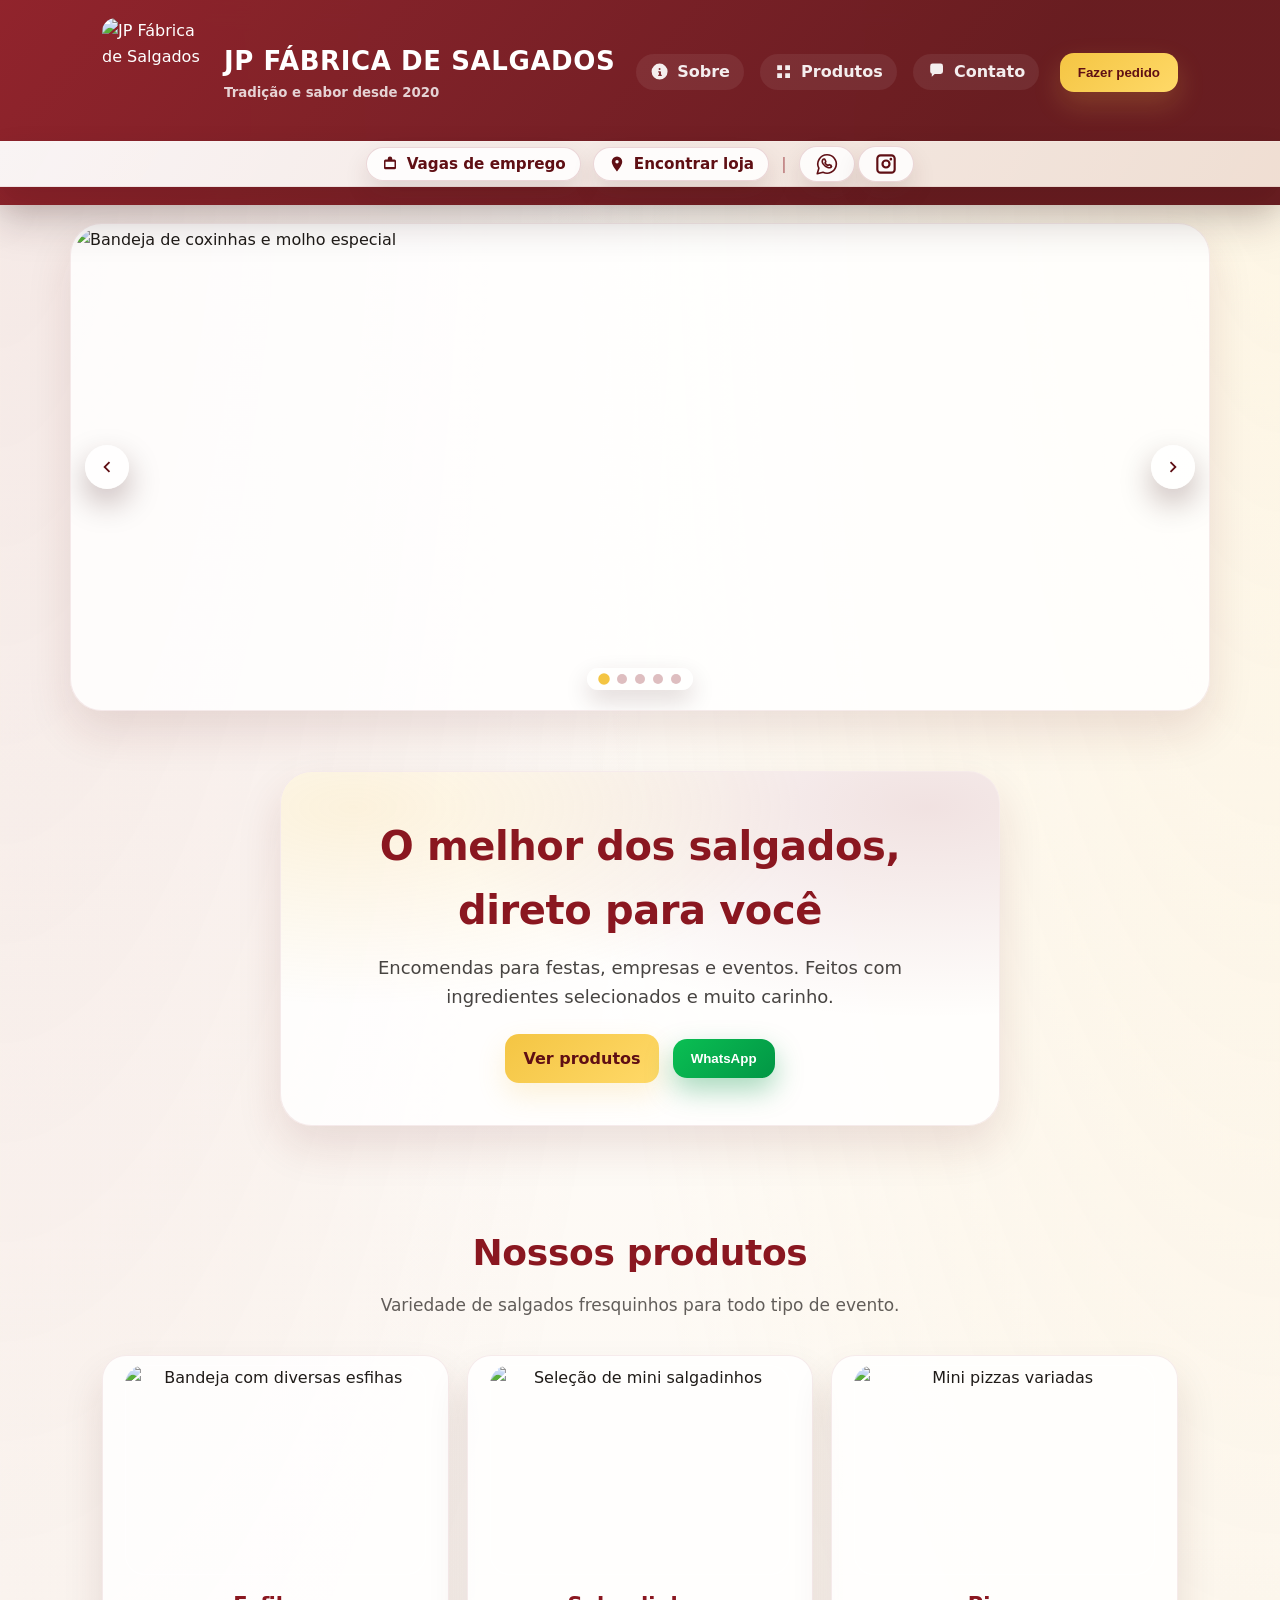
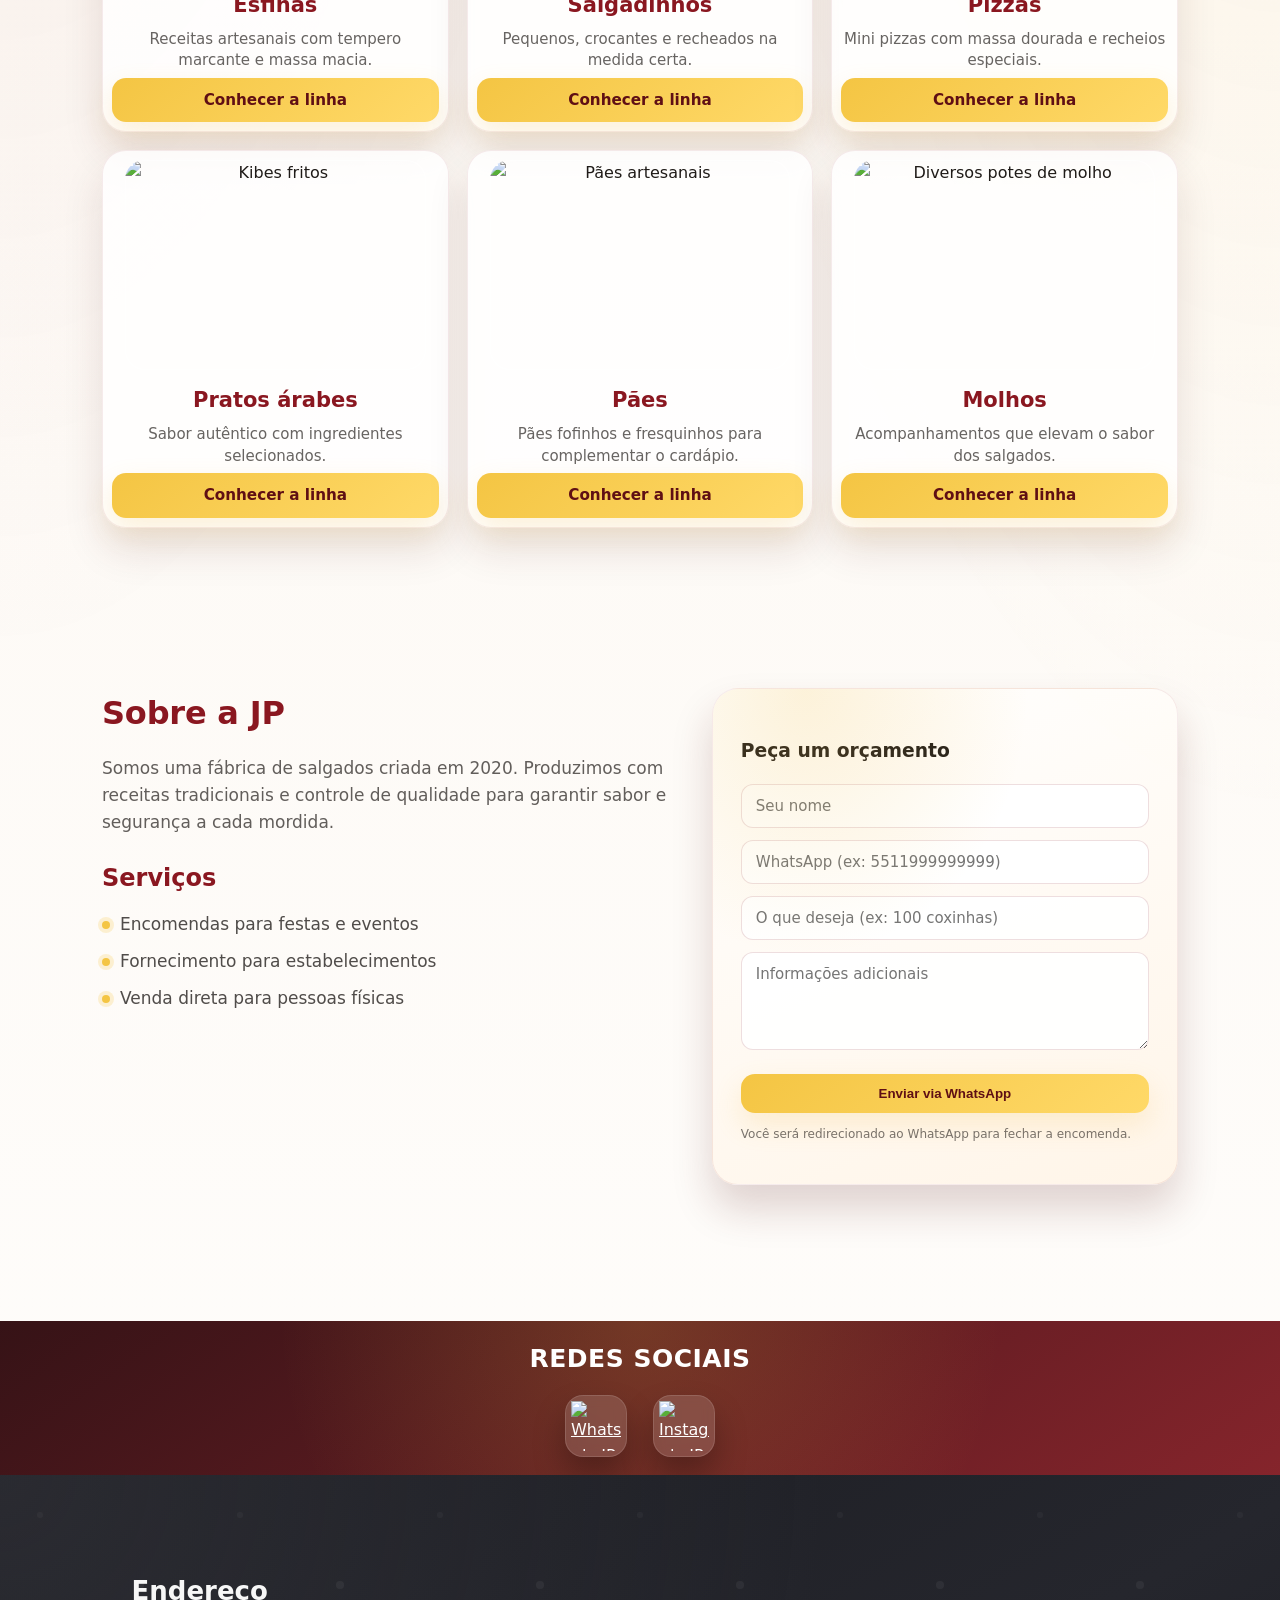
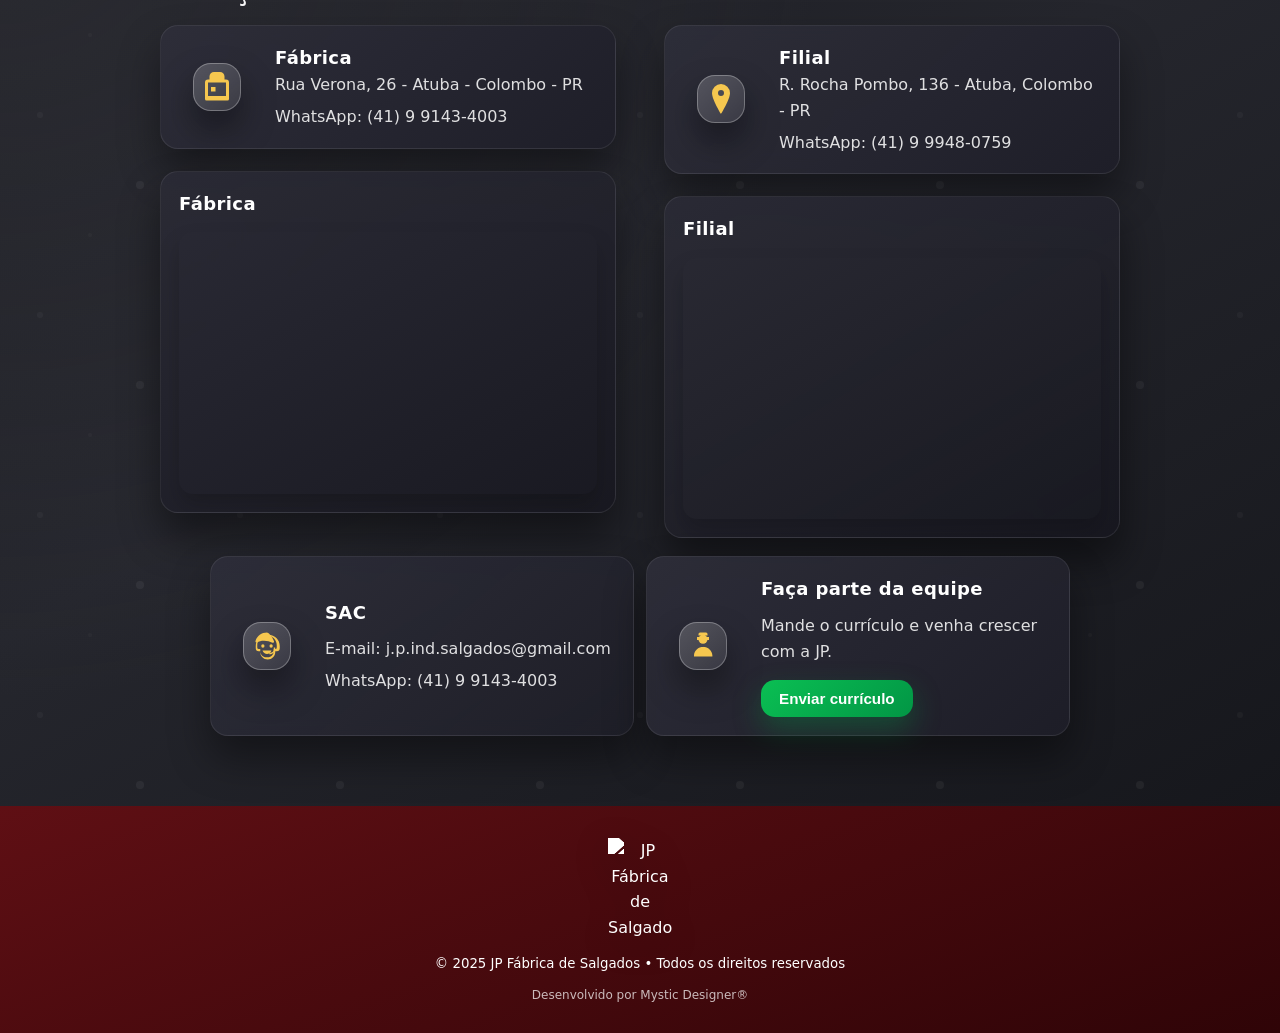
==== commit 55220502: "Refresh stylesheet and bump asset version to 20240524bv" ====
--- a/index.html
+++ b/index.html
@@ -1,5 +1,5 @@
 <!doctype html>
-<html lang="pt-BR" data-asset-version="20240524bu">
+<html lang="pt-BR" data-asset-version="20240524bv">
 <head>
   <meta charset="utf-8" />
   <meta name="viewport" content="width=device-width,initial-scale=1" />
@@ -12,7 +12,7 @@
   <meta name="referrer" content="strict-origin-when-cross-origin" />
   <title>JP Fábrica de Salgados</title>
   <meta name="description" content="JP Fábrica de Salgados — encomendas para festas, empresas e pessoas físicas, além de salgados frescos para revenda em lanchonetes e lojas. Qualidade, sabor e entrega rápida!" />
-    <link rel="stylesheet" href="style/style.css?v=20240524bu" data-cache-bust>
+    <link rel="stylesheet" href="style/style.css?v=20240524bv" data-cache-bust>
   </head>
   <body>
     <header>
@@ -358,6 +358,6 @@
     </svg>
   </button>
 
-    <script src="scripts/main.js?v=20240524bu" defer></script>
+    <script src="scripts/main.js?v=20240524bv" defer></script>
   </body>
 </html>
--- a/style/style.css
+++ b/style/style.css
@@ -287,8 +287,8 @@
 }
 
 .secondary-nav__social-link svg {
-  width: 39px;
-  height: 39px;
+  width: 26px;
+  height: 26px;
   fill: currentColor;
 }
 
@@ -1353,6 +1353,7 @@
   color: #ffffff;
 }
 
+
 .map-card iframe {
   width: 100%;
   aspect-ratio: 16 / 10;
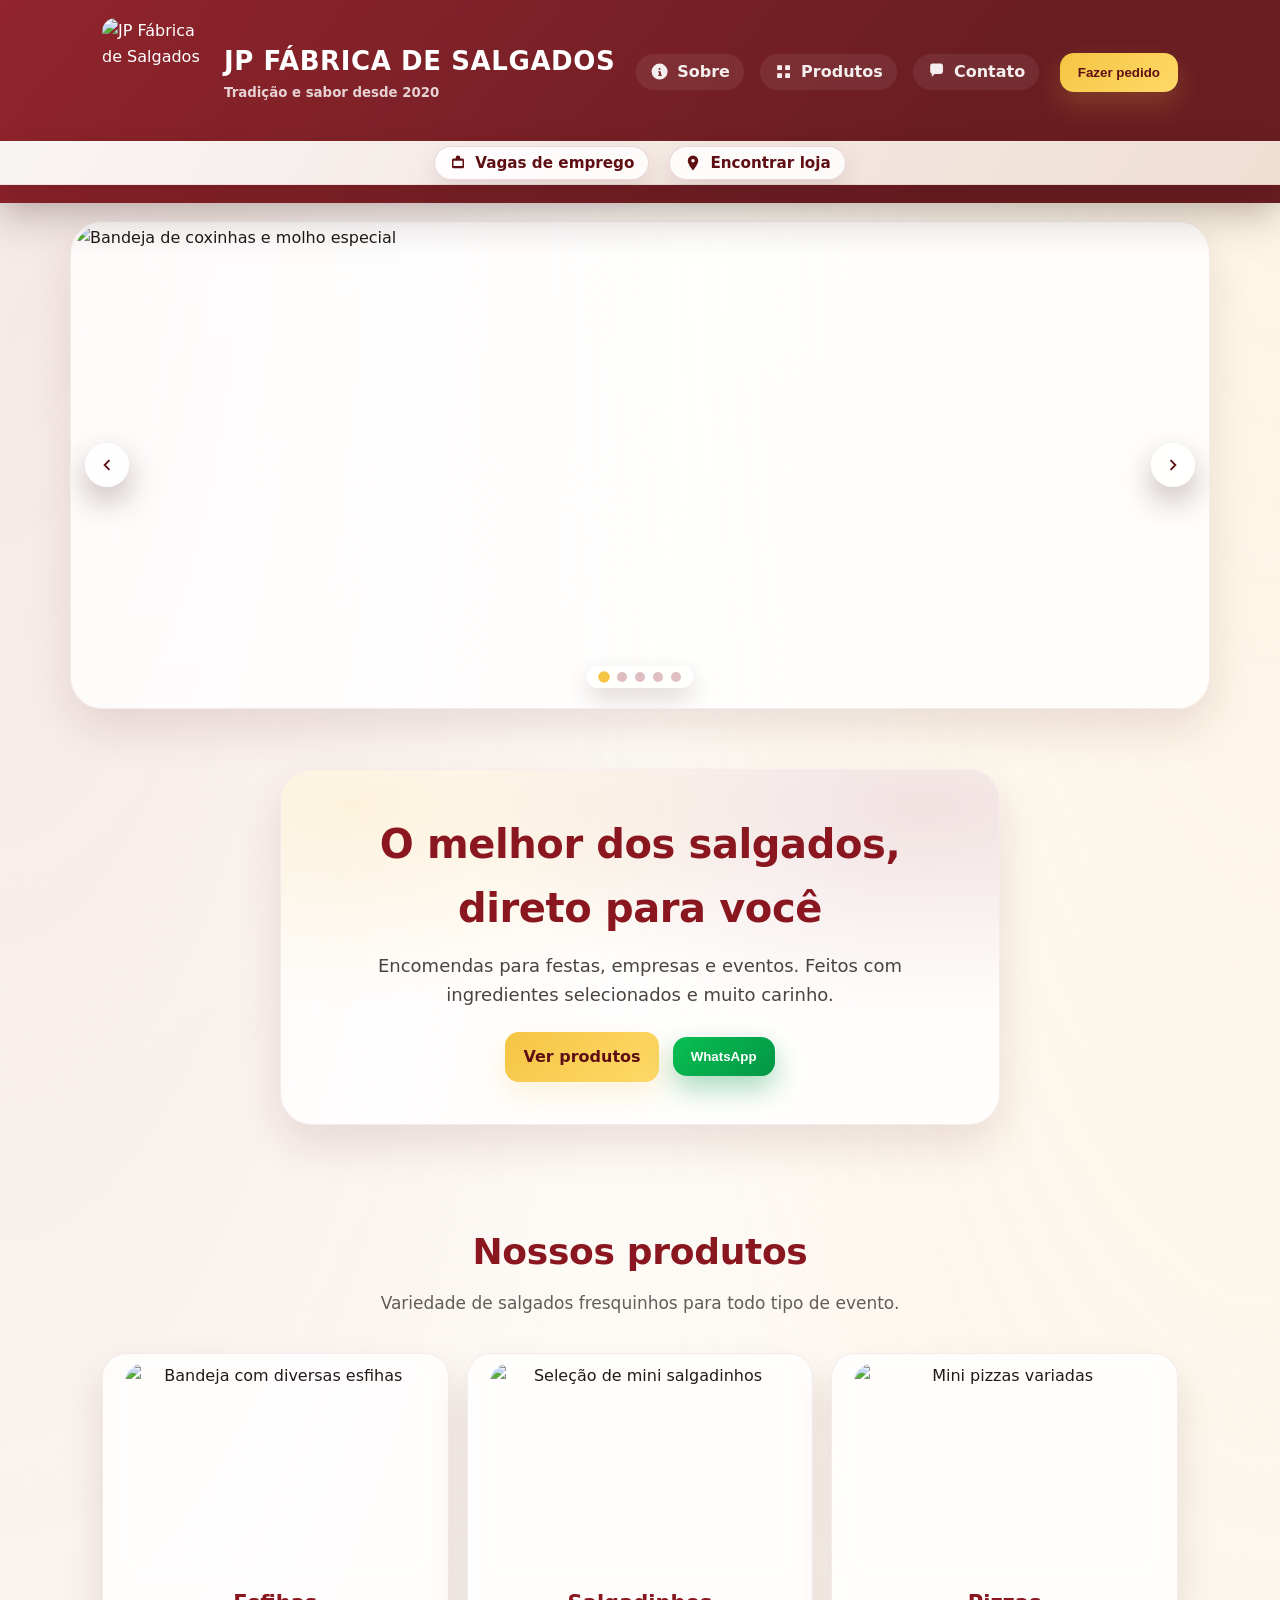
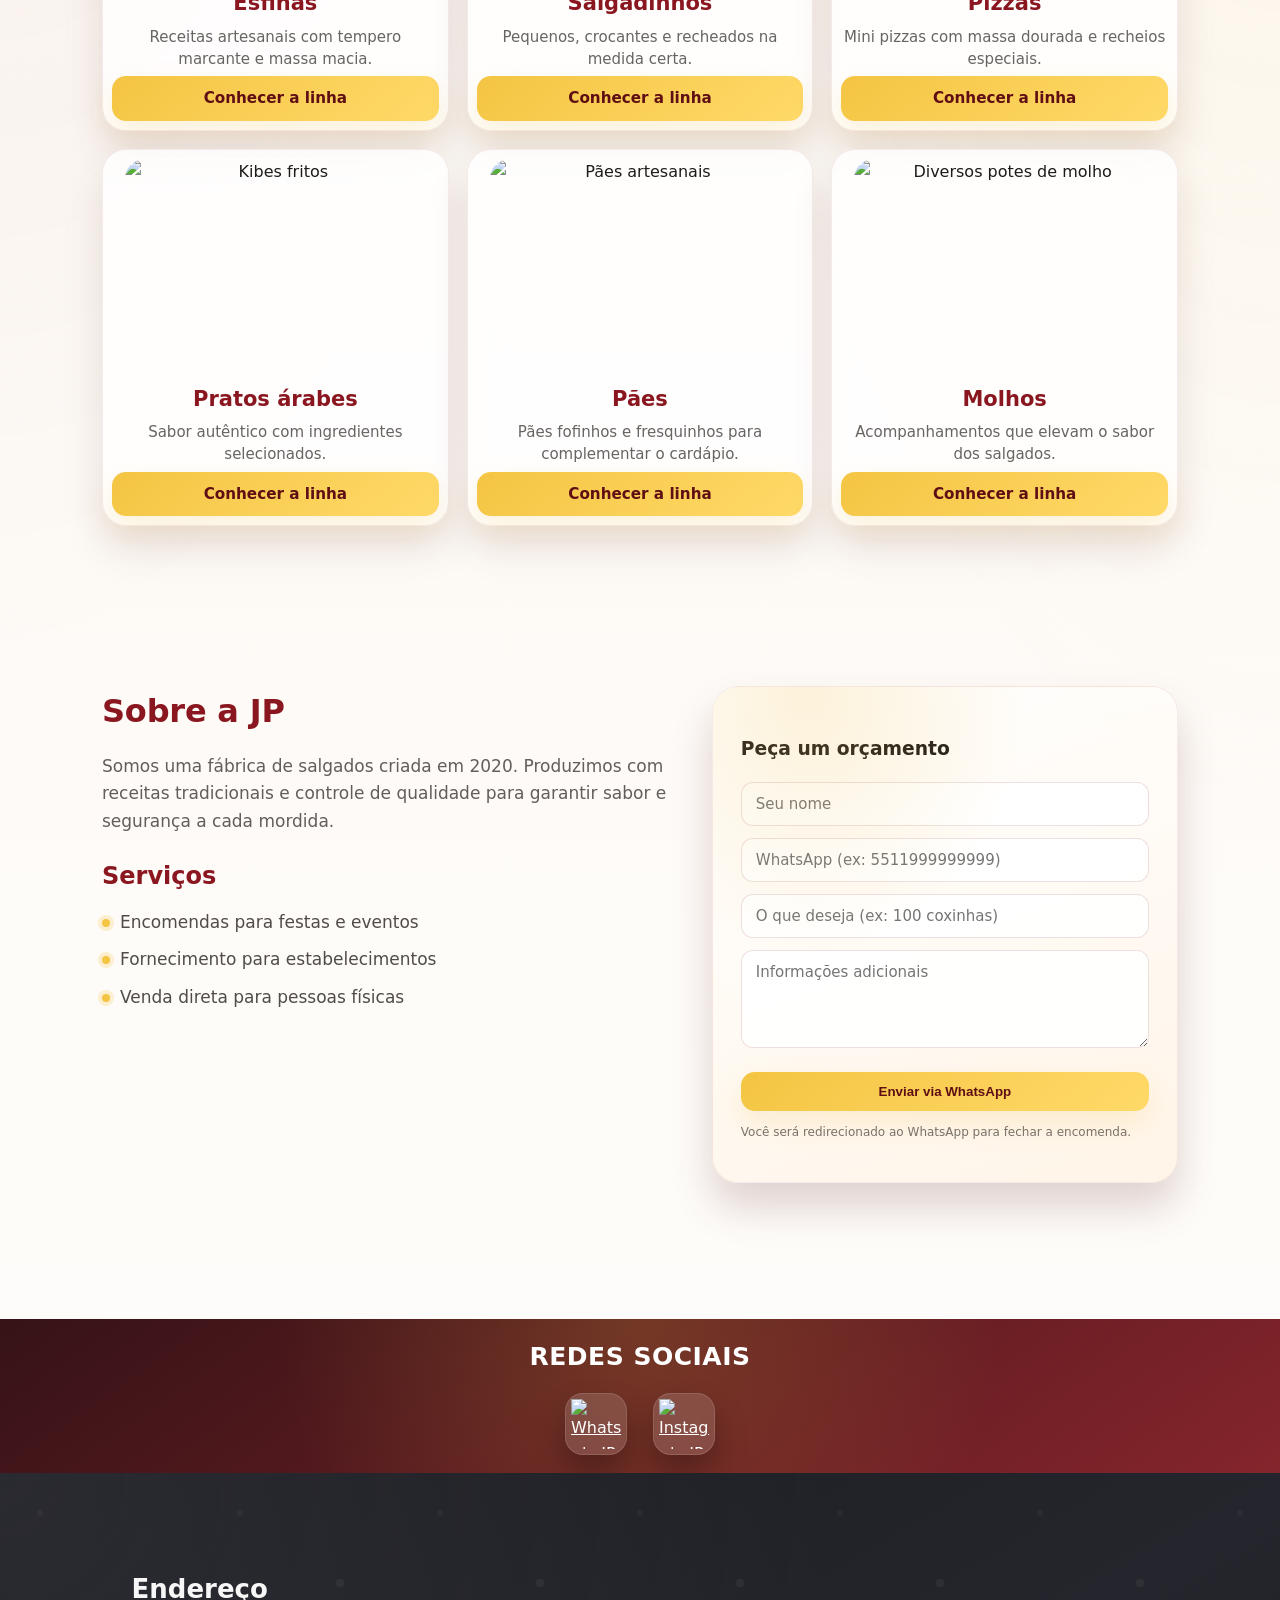
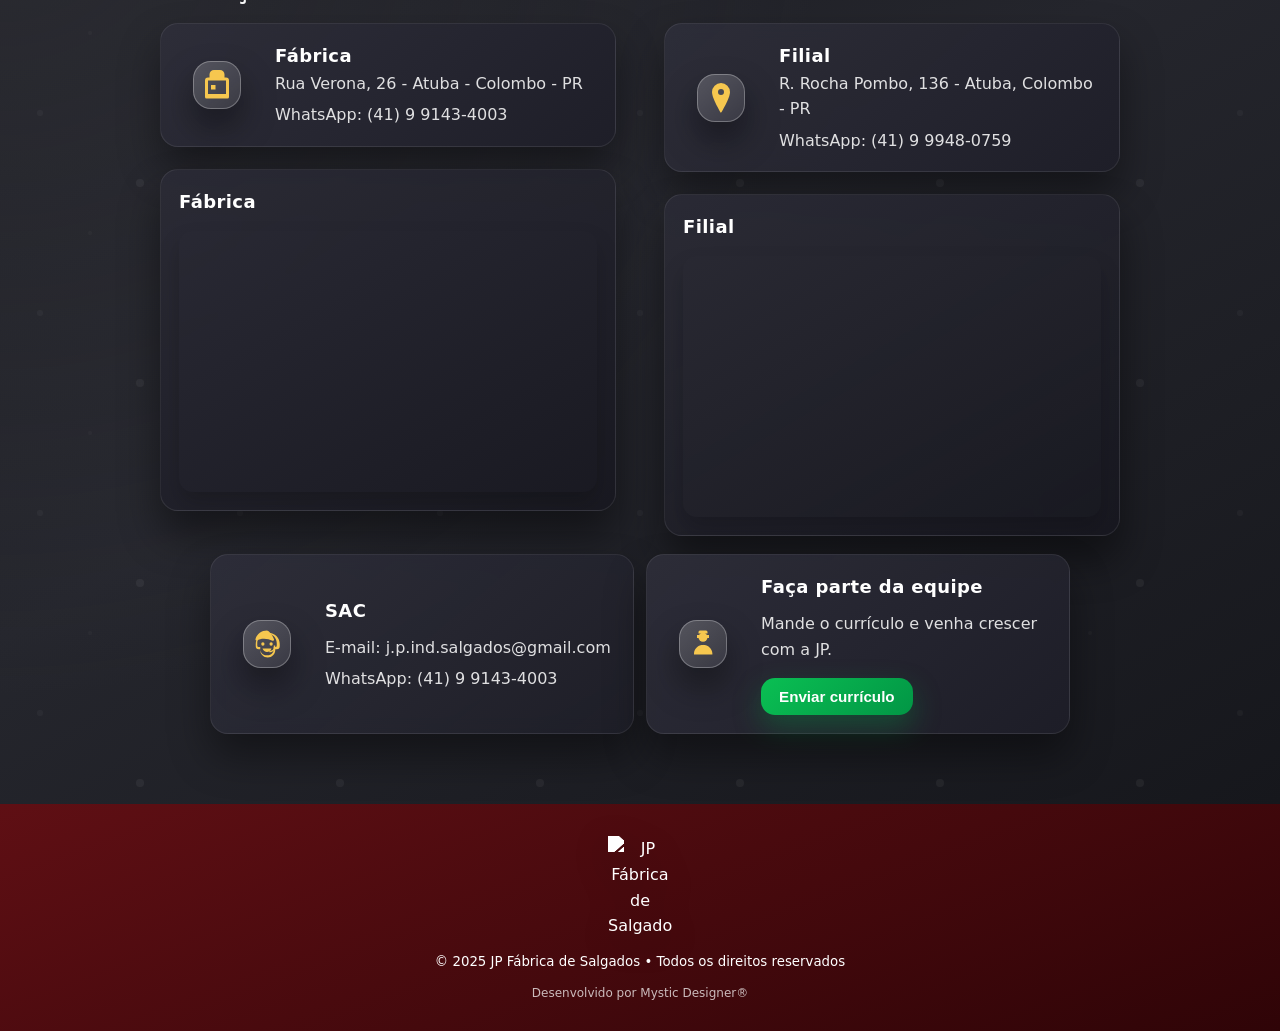
==== commit 2c83e305: "Merge cad92319c3c278c99b9d6051519dbc182fe29f03 into 566cbc1e97ae397bc396033c9f1ae3d576ab79b6" ====
--- a/index.html
+++ b/index.html
@@ -1,5 +1,5 @@
 <!doctype html>
-<html lang="pt-BR" data-asset-version="20240524bv">
+<html lang="pt-BR" data-asset-version="20240524bq">
 <head>
   <meta charset="utf-8" />
   <meta name="viewport" content="width=device-width,initial-scale=1" />
@@ -12,7 +12,7 @@
   <meta name="referrer" content="strict-origin-when-cross-origin" />
   <title>JP Fábrica de Salgados</title>
   <meta name="description" content="JP Fábrica de Salgados — encomendas para festas, empresas e pessoas físicas, além de salgados frescos para revenda em lanchonetes e lojas. Qualidade, sabor e entrega rápida!" />
-    <link rel="stylesheet" href="style/style.css?v=20240524bv" data-cache-bust>
+    <link rel="stylesheet" href="style/style.css?v=20240524bq" data-cache-bust>
   </head>
   <body>
     <header>
@@ -64,42 +64,24 @@
         </div>
       </div>
 
-            <nav class="secondary-nav" aria-label="Atalhos rápidos" id="quickNav">
+      <nav class="secondary-nav" aria-label="Atalhos rápidos" id="quickNav">
         <div class="container secondary-nav__inner">
-          <div class="secondary-nav__meta">
-            <a href="#vagas">
-              <span class="secondary-nav__icon" aria-hidden="true">
-                <svg viewBox="0 0 24 24" focusable="false" aria-hidden="true">
-                  <path d="M9 6V5a3 3 0 0 1 6 0v1h3a2 2 0 0 1 2 2v9a2 2 0 0 1-2 2H6a2 2 0 0 1-2-2V8a2 2 0 0 1 2-2h3zm2-1a1 1 0 0 1 2 0v1h-2V5zm-5 4v7h12V9H6z"/>
-                </svg>
-              </span>
-              <span>Vagas de emprego</span>
-            </a>
-            <a href="#lojas">
-              <span class="secondary-nav__icon" aria-hidden="true">
-                <svg viewBox="0 0 24 24" focusable="false" aria-hidden="true">
-                  <path d="M12 2a7 7 0 0 0-7 7c0 4.75 7 13 7 13s7-8.25 7-13a7 7 0 0 0-7-7zm0 9.25a2.25 2.25 0 1 1 0-4.5 2.25 2.25 0 0 1 0 4.5z"/>
-                </svg>
-              </span>
-              <span>Encontrar loja</span>
-            </a>
-            <span class="secondary-nav__divider" aria-hidden="true">|</span>
-            <div class="secondary-nav__social" aria-label="Redes sociais">
-              <a class="secondary-nav__social-link" href="https://api.whatsapp.com/send/?phone=5541991434003&text=Ol%C3%A1" target="_blank" rel="noopener">
-                <svg viewBox="0 0 24 24" aria-hidden="true">
-                  <path d="M12 3.5a8.5 8.5 0 0 0-7.53 12.36L3 21l5.32-1.38A8.5 8.5 0 1 0 12 3.5Z" fill="none" stroke="currentColor" stroke-width="1.5" stroke-linejoin="round"/>
-                  <path d="M16.2 14.2c-.2.58-.93 1.05-1.46 1.19-.53.14-1.23.1-2-.18-2.36-.86-4.08-2.92-4.18-3.07-.1-.15-.97-1.3-.97-2.48 0-1.17.62-1.75.83-1.99.21-.24.49-.27.65-.27.16 0 .32 0 .46.01.14.01.35-.06.55.42.2.48.67 1.6.73 1.72.06.12.08.27.02.42-.06.15-.1.26-.2.39-.1.13-.2.28-.3.38-.1.1-.2.22-.09.42.11.2.6.96 1.5 1.56.85.56 1.26.62 1.47.54.21-.08.48-.39.6-.57.12-.18.25-.15.42-.09.17.06 1.09.51 1.27.6.18.09.29.14.33.22.04.08.04.56-.16 1.13Z" fill="none" stroke="currentColor" stroke-width="1.5" stroke-linecap="round" stroke-linejoin="round"/>
-                </svg>
-                <span class="sr-only">WhatsApp</span>
-              </a>
-              <a class="secondary-nav__social-link" href="https://www.instagram.com/jp.salgados_/" target="_blank" rel="noopener">
-                <svg viewBox="0 0 24 24" aria-hidden="true">
-                  <path d="M7 3h10a4 4 0 0 1 4 4v10a4 4 0 0 1-4 4H7a4 4 0 0 1-4-4V7a4 4 0 0 1 4-4zm0 2a2 2 0 0 0-2 2v10a2 2 0 0 0 2 2h10a2 2 0 0 0 2-2V7a2 2 0 0 0-2-2H7zm5 2.75A4.25 4.25 0 1 1 7.75 12 4.25 4.25 0 0 1 12 7.75zm0 2a2.25 2.25 0 1 0 2.25 2.25A2.25 2.25 0 0 0 12 9.75zm4.5-3.5a1.25 1.25 0 1 1-1.25 1.25 1.25 1.25 0 0 1 1.25-1.25z"/>
-                </svg>
-                <span class="sr-only">Instagram</span>
-              </a>
-            </div>
-          </div>
+          <a href="#vagas">
+            <span class="secondary-nav__icon" aria-hidden="true">
+              <svg viewBox="0 0 24 24" focusable="false" aria-hidden="true">
+                <path d="M9 6V5a3 3 0 0 1 6 0v1h3a2 2 0 0 1 2 2v9a2 2 0 0 1-2 2H6a2 2 0 0 1-2-2V8a2 2 0 0 1 2-2h3zm2-1a1 1 0 0 1 2 0v1h-2V5zm-5 4v7h12V9H6z"/>
+              </svg>
+            </span>
+            <span>Vagas de emprego</span>
+          </a>
+          <a href="#lojas">
+            <span class="secondary-nav__icon" aria-hidden="true">
+              <svg viewBox="0 0 24 24" focusable="false" aria-hidden="true">
+                <path d="M12 2a7 7 0 0 0-7 7c0 4.75 7 13 7 13s7-8.25 7-13a7 7 0 0 0-7-7zm0 9.25a2.25 2.25 0 1 1 0-4.5 2.25 2.25 0 0 1 0 4.5z"/>
+              </svg>
+            </span>
+            <span>Encontrar loja</span>
+          </a>
         </div>
       </nav>
     </header>
@@ -358,6 +340,6 @@
     </svg>
   </button>
 
-    <script src="scripts/main.js?v=20240524bv" defer></script>
+    <script src="scripts/main.js?v=20240524bq" defer></script>
   </body>
 </html>
--- a/style/style.css
+++ b/style/style.css
@@ -256,7 +256,7 @@
 .secondary-nav__meta {
   display: inline-flex;
   align-items: center;
-  gap: 12px;
+  gap: 10px;
   color: var(--red-dark);
   font-weight: 700;
 }
@@ -271,31 +271,34 @@
 .secondary-nav__social {
   display: inline-flex;
   align-items: center;
-  gap: 3px;
+  gap: 8px;
 }
 
 .secondary-nav__social-link {
+  width: 36px;
+  height: 36px;
+  border-radius: 12px;
   display: inline-flex;
   align-items: center;
   justify-content: center;
   color: var(--red-dark);
-  padding: 2px;
-  background: transparent;
-  border: none;
-  box-shadow: none;
-  transition: transform 0.2s ease, color 0.2s ease;
+  background: linear-gradient(160deg, rgba(255, 255, 255, 0.96), rgba(255, 246, 235, 0.96));
+  border: 1px solid rgba(138, 23, 32, 0.16);
+  box-shadow: 0 12px 22px rgba(71, 21, 24, 0.16), inset 0 0 0 1px rgba(255, 255, 255, 0.65);
+  transition: transform 0.2s ease, box-shadow 0.2s ease, border-color 0.2s ease;
 }
 
 .secondary-nav__social-link svg {
-  width: 26px;
-  height: 26px;
+  width: 98%;
+  height: 98%;
   fill: currentColor;
 }
 
 .secondary-nav__social-link:hover,
 .secondary-nav__social-link:focus-visible {
   transform: translateY(-1px);
-  color: var(--red);
+  border-color: rgba(138, 23, 32, 0.35);
+  box-shadow: 0 16px 28px rgba(71, 21, 24, 0.2);
 }
 
 @media (min-width: 821px) {
@@ -942,7 +945,9 @@
   }
 
   header.nav-open .secondary-nav__social-link {
-    padding: 0;
+    width: 38px;
+    height: 38px;
+    border-radius: 14px;
   }
 
   .secondary-nav a {
@@ -1353,7 +1358,6 @@
   color: #ffffff;
 }
 
-
 .map-card iframe {
   width: 100%;
   aspect-ratio: 16 / 10;
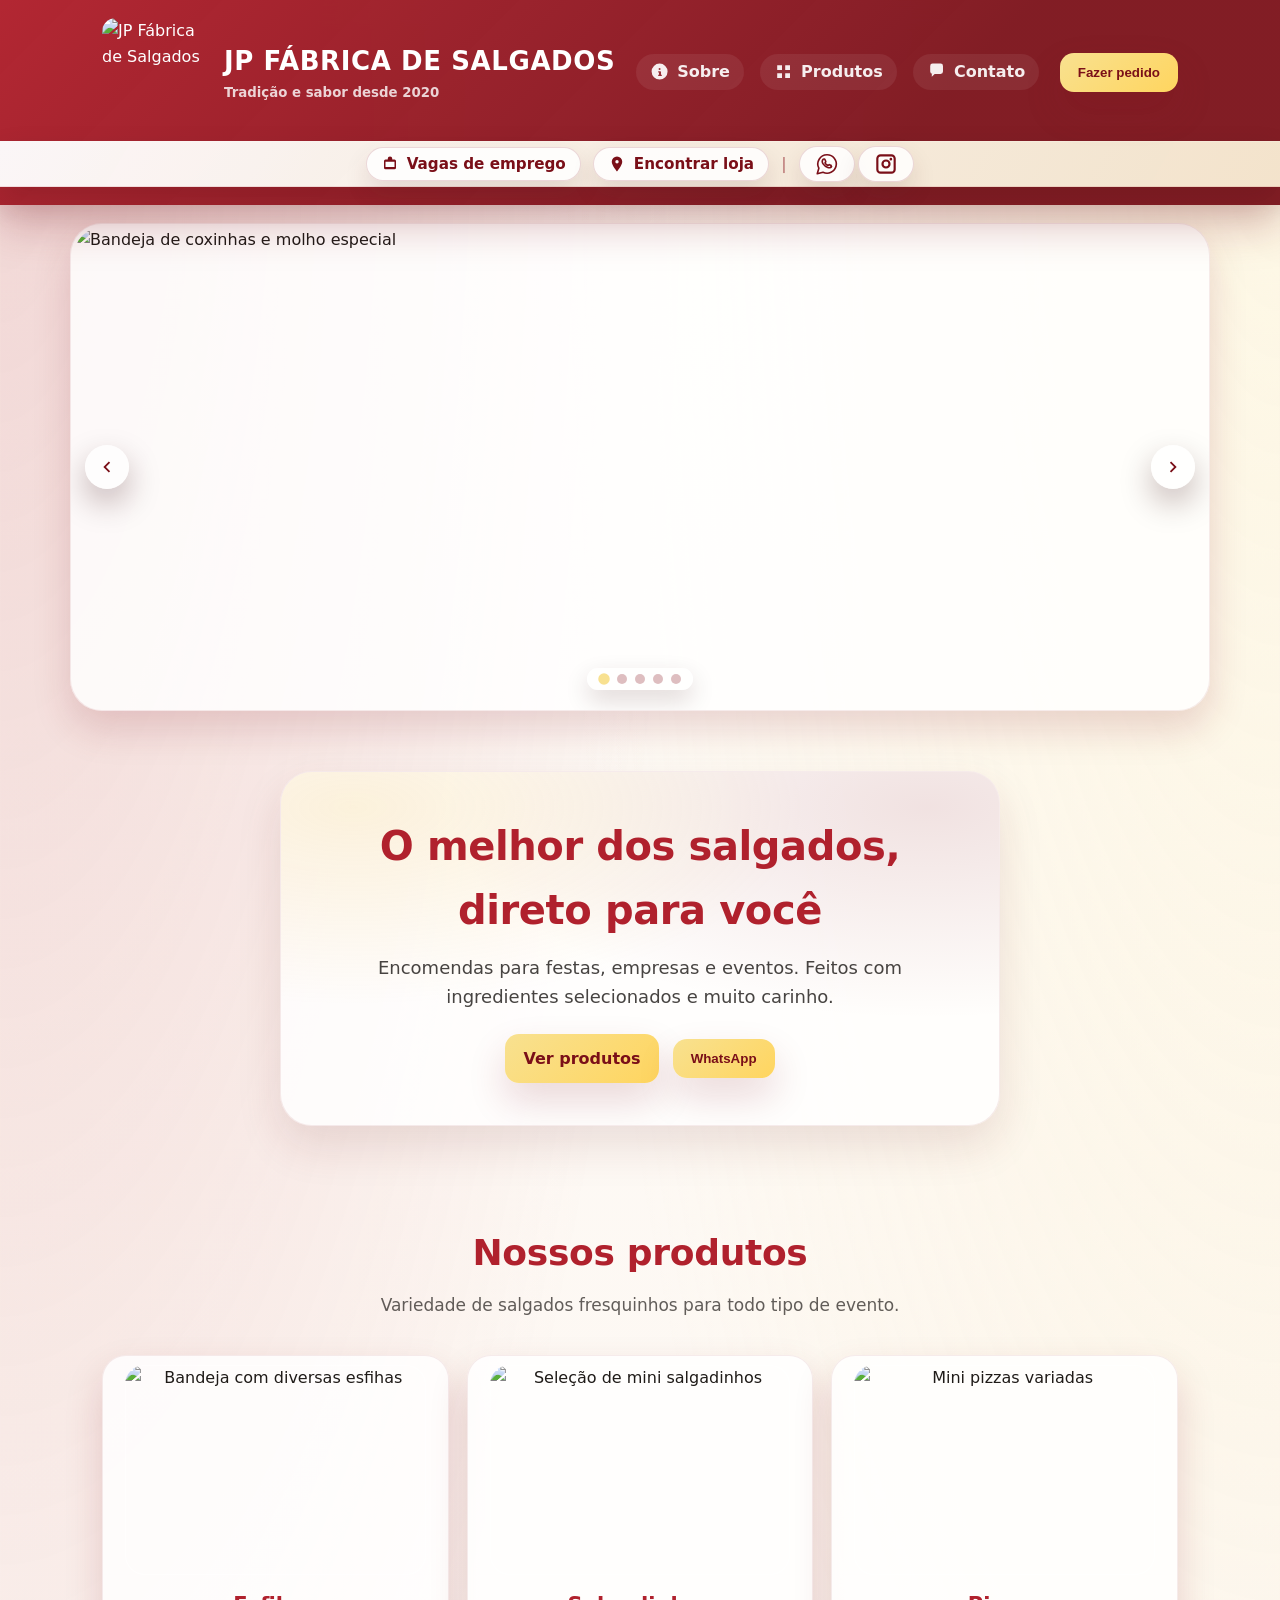
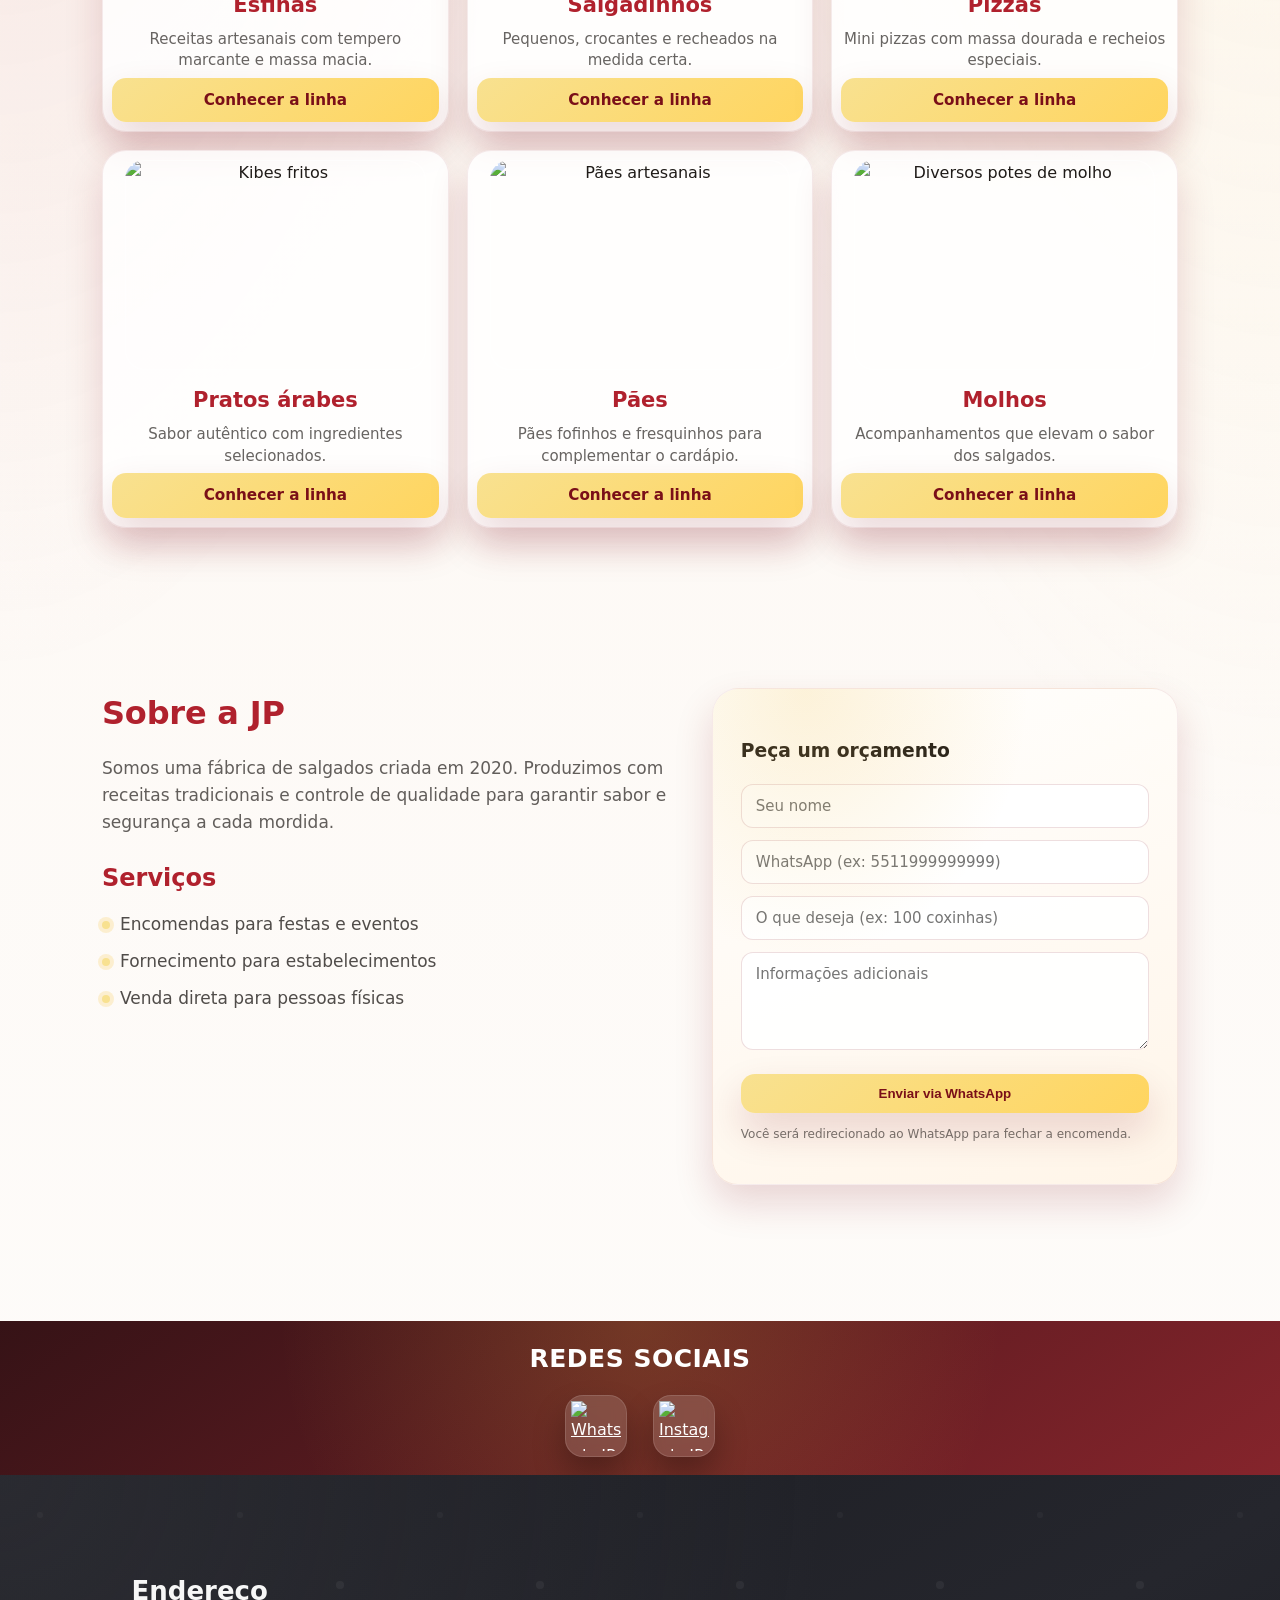
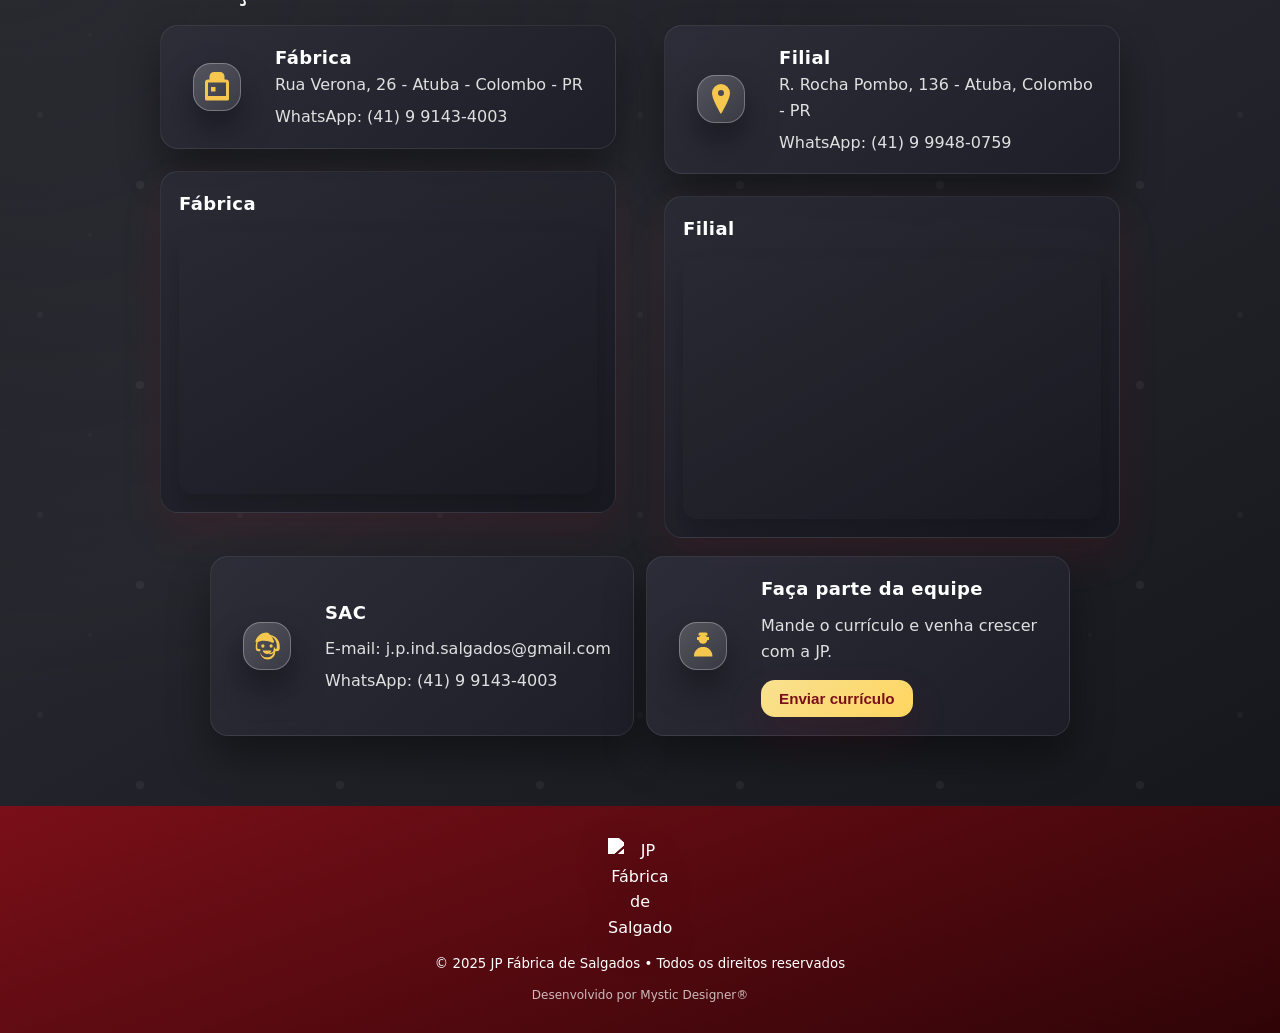
==== commit b15da4a7: "Add automatic December holiday theme" ====
--- a/index.html
+++ b/index.html
@@ -1,5 +1,5 @@
 <!doctype html>
-<html lang="pt-BR" data-asset-version="20240524bq">
+<html lang="pt-BR" data-asset-version="20240524bw">
 <head>
   <meta charset="utf-8" />
   <meta name="viewport" content="width=device-width,initial-scale=1" />
@@ -12,7 +12,7 @@
   <meta name="referrer" content="strict-origin-when-cross-origin" />
   <title>JP Fábrica de Salgados</title>
   <meta name="description" content="JP Fábrica de Salgados — encomendas para festas, empresas e pessoas físicas, além de salgados frescos para revenda em lanchonetes e lojas. Qualidade, sabor e entrega rápida!" />
-    <link rel="stylesheet" href="style/style.css?v=20240524bq" data-cache-bust>
+    <link rel="stylesheet" href="style/style.css?v=20240524bw" data-cache-bust>
   </head>
   <body>
     <header>
@@ -64,24 +64,42 @@
         </div>
       </div>
 
-      <nav class="secondary-nav" aria-label="Atalhos rápidos" id="quickNav">
+            <nav class="secondary-nav" aria-label="Atalhos rápidos" id="quickNav">
         <div class="container secondary-nav__inner">
-          <a href="#vagas">
-            <span class="secondary-nav__icon" aria-hidden="true">
-              <svg viewBox="0 0 24 24" focusable="false" aria-hidden="true">
-                <path d="M9 6V5a3 3 0 0 1 6 0v1h3a2 2 0 0 1 2 2v9a2 2 0 0 1-2 2H6a2 2 0 0 1-2-2V8a2 2 0 0 1 2-2h3zm2-1a1 1 0 0 1 2 0v1h-2V5zm-5 4v7h12V9H6z"/>
-              </svg>
-            </span>
-            <span>Vagas de emprego</span>
-          </a>
-          <a href="#lojas">
-            <span class="secondary-nav__icon" aria-hidden="true">
-              <svg viewBox="0 0 24 24" focusable="false" aria-hidden="true">
-                <path d="M12 2a7 7 0 0 0-7 7c0 4.75 7 13 7 13s7-8.25 7-13a7 7 0 0 0-7-7zm0 9.25a2.25 2.25 0 1 1 0-4.5 2.25 2.25 0 0 1 0 4.5z"/>
-              </svg>
-            </span>
-            <span>Encontrar loja</span>
-          </a>
+          <div class="secondary-nav__meta">
+            <a href="#vagas">
+              <span class="secondary-nav__icon" aria-hidden="true">
+                <svg viewBox="0 0 24 24" focusable="false" aria-hidden="true">
+                  <path d="M9 6V5a3 3 0 0 1 6 0v1h3a2 2 0 0 1 2 2v9a2 2 0 0 1-2 2H6a2 2 0 0 1-2-2V8a2 2 0 0 1 2-2h3zm2-1a1 1 0 0 1 2 0v1h-2V5zm-5 4v7h12V9H6z"/>
+                </svg>
+              </span>
+              <span>Vagas de emprego</span>
+            </a>
+            <a href="#lojas">
+              <span class="secondary-nav__icon" aria-hidden="true">
+                <svg viewBox="0 0 24 24" focusable="false" aria-hidden="true">
+                  <path d="M12 2a7 7 0 0 0-7 7c0 4.75 7 13 7 13s7-8.25 7-13a7 7 0 0 0-7-7zm0 9.25a2.25 2.25 0 1 1 0-4.5 2.25 2.25 0 0 1 0 4.5z"/>
+                </svg>
+              </span>
+              <span>Encontrar loja</span>
+            </a>
+            <span class="secondary-nav__divider" aria-hidden="true">|</span>
+            <div class="secondary-nav__social" aria-label="Redes sociais">
+              <a class="secondary-nav__social-link" href="https://api.whatsapp.com/send/?phone=5541991434003&text=Ol%C3%A1" target="_blank" rel="noopener">
+                <svg viewBox="0 0 24 24" aria-hidden="true">
+                  <path d="M12 3.5a8.5 8.5 0 0 0-7.53 12.36L3 21l5.32-1.38A8.5 8.5 0 1 0 12 3.5Z" fill="none" stroke="currentColor" stroke-width="1.5" stroke-linejoin="round"/>
+                  <path d="M16.2 14.2c-.2.58-.93 1.05-1.46 1.19-.53.14-1.23.1-2-.18-2.36-.86-4.08-2.92-4.18-3.07-.1-.15-.97-1.3-.97-2.48 0-1.17.62-1.75.83-1.99.21-.24.49-.27.65-.27.16 0 .32 0 .46.01.14.01.35-.06.55.42.2.48.67 1.6.73 1.72.06.12.08.27.02.42-.06.15-.1.26-.2.39-.1.13-.2.28-.3.38-.1.1-.2.22-.09.42.11.2.6.96 1.5 1.56.85.56 1.26.62 1.47.54.21-.08.48-.39.6-.57.12-.18.25-.15.42-.09.17.06 1.09.51 1.27.6.18.09.29.14.33.22.04.08.04.56-.16 1.13Z" fill="none" stroke="currentColor" stroke-width="1.5" stroke-linecap="round" stroke-linejoin="round"/>
+                </svg>
+                <span class="sr-only">WhatsApp</span>
+              </a>
+              <a class="secondary-nav__social-link" href="https://www.instagram.com/jp.salgados_/" target="_blank" rel="noopener">
+                <svg viewBox="0 0 24 24" aria-hidden="true">
+                  <path d="M7 3h10a4 4 0 0 1 4 4v10a4 4 0 0 1-4 4H7a4 4 0 0 1-4-4V7a4 4 0 0 1 4-4zm0 2a2 2 0 0 0-2 2v10a2 2 0 0 0 2 2h10a2 2 0 0 0 2-2V7a2 2 0 0 0-2-2H7zm5 2.75A4.25 4.25 0 1 1 7.75 12 4.25 4.25 0 0 1 12 7.75zm0 2a2.25 2.25 0 1 0 2.25 2.25A2.25 2.25 0 0 0 12 9.75zm4.5-3.5a1.25 1.25 0 1 1-1.25 1.25 1.25 1.25 0 0 1 1.25-1.25z"/>
+                </svg>
+                <span class="sr-only">Instagram</span>
+              </a>
+            </div>
+          </div>
         </div>
       </nav>
     </header>
@@ -340,6 +358,6 @@
     </svg>
   </button>
 
-    <script src="scripts/main.js?v=20240524bq" defer></script>
+    <script src="scripts/main.js?v=20240524bw" defer></script>
   </body>
 </html>
--- a/style/style.css
+++ b/style/style.css
@@ -49,6 +49,43 @@
   mix-blend-mode: multiply;
 }
 
+/* Tema de Natal automático (aplicado via classe em dezembro) */
+body.theme-holiday {
+  --red: #b0212d;
+  --red-dark: #7a0f18;
+  --accent: #f8e190;
+  background: radial-gradient(120% 120% at 0% 0%, rgba(176, 33, 45, 0.18) 0%, transparent 45%),
+    radial-gradient(120% 120% at 100% 0%, rgba(248, 225, 144, 0.2) 0%, transparent 48%),
+    linear-gradient(180deg, #fffdf9 0%, #fdf8f3 34%, #fefefe 100%);
+}
+
+body.theme-holiday header {
+  background: linear-gradient(135deg, rgba(176, 33, 45, 0.97) 0%, rgba(122, 15, 24, 0.94) 70%);
+  box-shadow: 0 18px 42px rgba(122, 15, 24, 0.28);
+}
+
+body.theme-holiday .secondary-nav {
+  background: linear-gradient(120deg, rgba(255, 255, 255, 0.96), rgba(250, 239, 214, 0.94));
+  border-bottom-color: rgba(176, 33, 45, 0.12);
+}
+
+body.theme-holiday .btn,
+body.theme-holiday .hero-slider,
+body.theme-holiday .card,
+body.theme-holiday .contact-card,
+body.theme-holiday .map-card {
+  box-shadow: 0 18px 38px rgba(122, 15, 24, 0.16);
+}
+
+body.theme-holiday .btn {
+  background: linear-gradient(140deg, #f8e190, #ffd55f);
+  color: var(--red-dark);
+}
+
+body.theme-holiday .footer {
+  background: linear-gradient(160deg, #7a0f18, #2f0407);
+}
+
 a {
   color: inherit;
 }
@@ -256,7 +293,7 @@
 .secondary-nav__meta {
   display: inline-flex;
   align-items: center;
-  gap: 10px;
+  gap: 12px;
   color: var(--red-dark);
   font-weight: 700;
 }
@@ -271,34 +308,31 @@
 .secondary-nav__social {
   display: inline-flex;
   align-items: center;
-  gap: 8px;
+  gap: 3px;
 }
 
 .secondary-nav__social-link {
-  width: 36px;
-  height: 36px;
-  border-radius: 12px;
   display: inline-flex;
   align-items: center;
   justify-content: center;
   color: var(--red-dark);
-  background: linear-gradient(160deg, rgba(255, 255, 255, 0.96), rgba(255, 246, 235, 0.96));
-  border: 1px solid rgba(138, 23, 32, 0.16);
-  box-shadow: 0 12px 22px rgba(71, 21, 24, 0.16), inset 0 0 0 1px rgba(255, 255, 255, 0.65);
-  transition: transform 0.2s ease, box-shadow 0.2s ease, border-color 0.2s ease;
+  padding: 2px;
+  background: transparent;
+  border: none;
+  box-shadow: none;
+  transition: transform 0.2s ease, color 0.2s ease;
 }
 
 .secondary-nav__social-link svg {
-  width: 98%;
-  height: 98%;
+  width: 26px;
+  height: 26px;
   fill: currentColor;
 }
 
 .secondary-nav__social-link:hover,
 .secondary-nav__social-link:focus-visible {
   transform: translateY(-1px);
-  border-color: rgba(138, 23, 32, 0.35);
-  box-shadow: 0 16px 28px rgba(71, 21, 24, 0.2);
+  color: var(--red);
 }
 
 @media (min-width: 821px) {
@@ -945,9 +979,7 @@
   }
 
   header.nav-open .secondary-nav__social-link {
-    width: 38px;
-    height: 38px;
-    border-radius: 14px;
+    padding: 0;
   }
 
   .secondary-nav a {
@@ -1358,6 +1390,7 @@
   color: #ffffff;
 }
 
+
 .map-card iframe {
   width: 100%;
   aspect-ratio: 16 / 10;
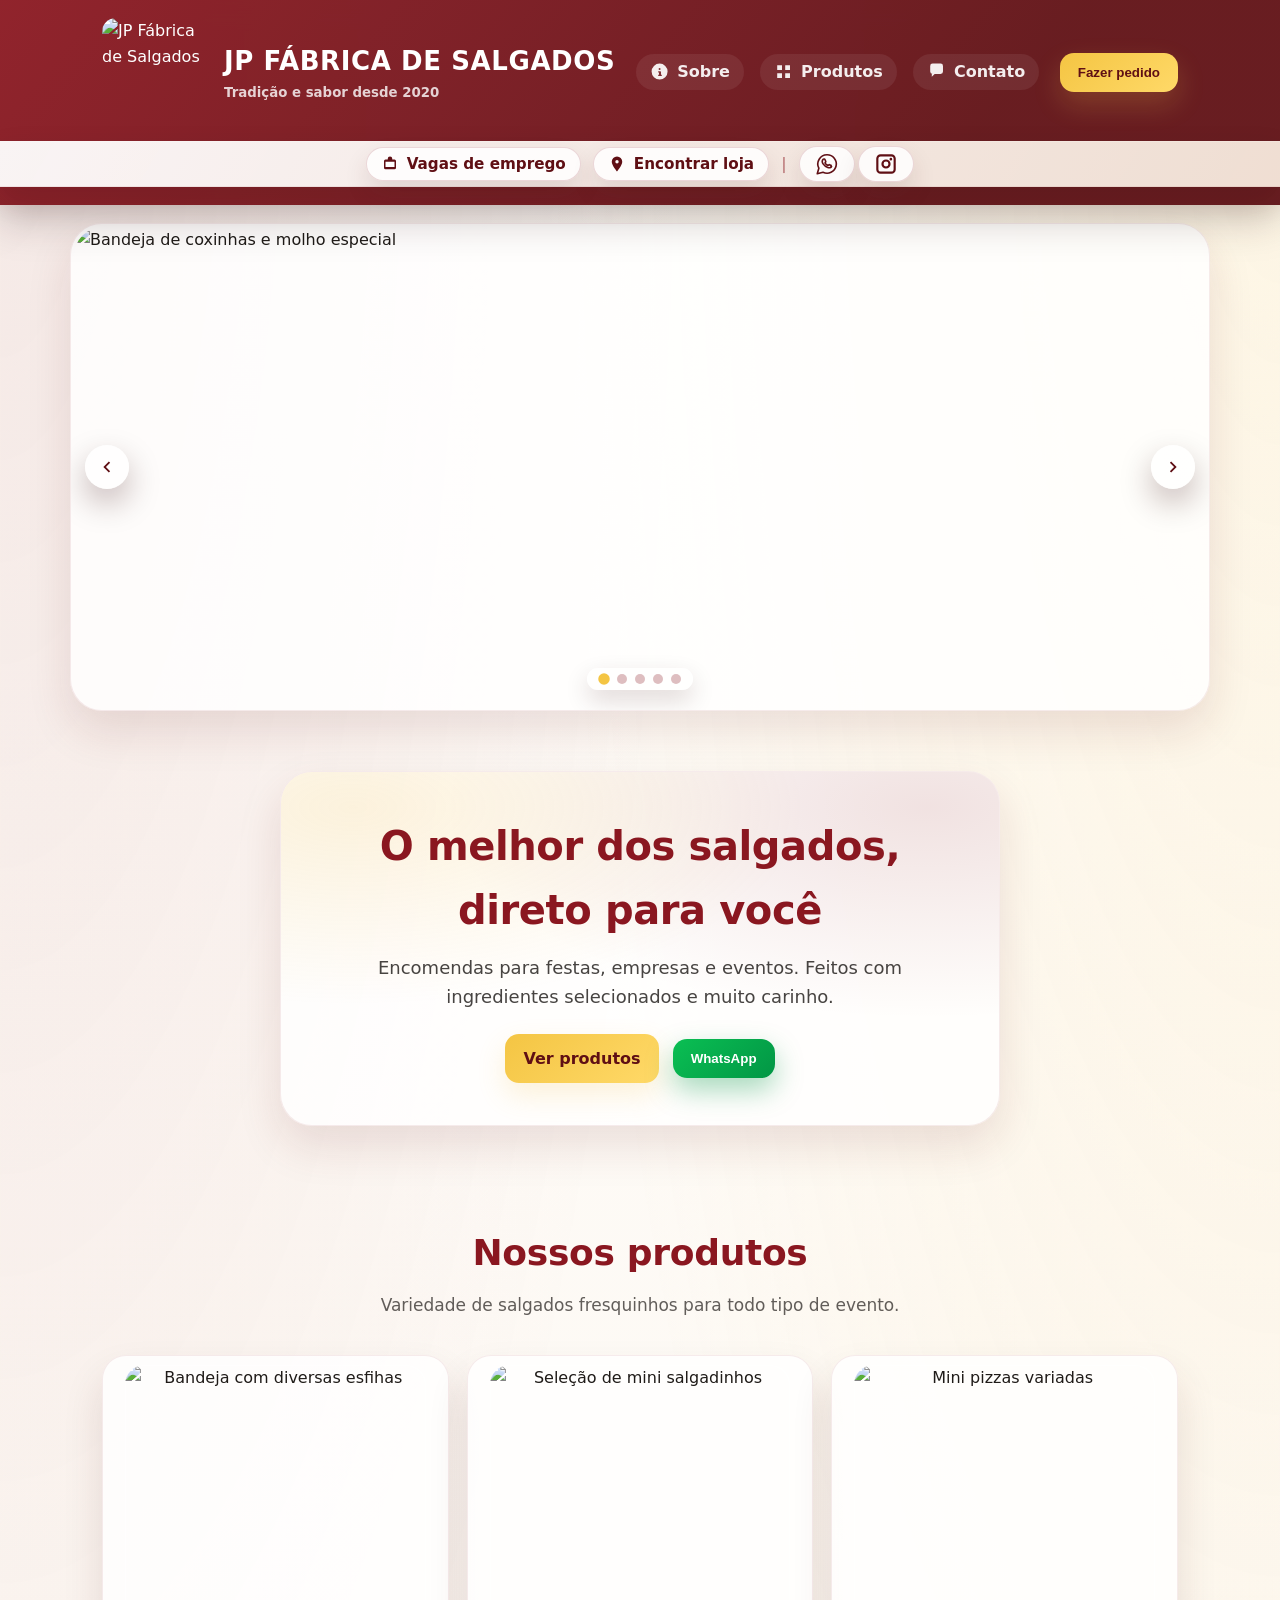
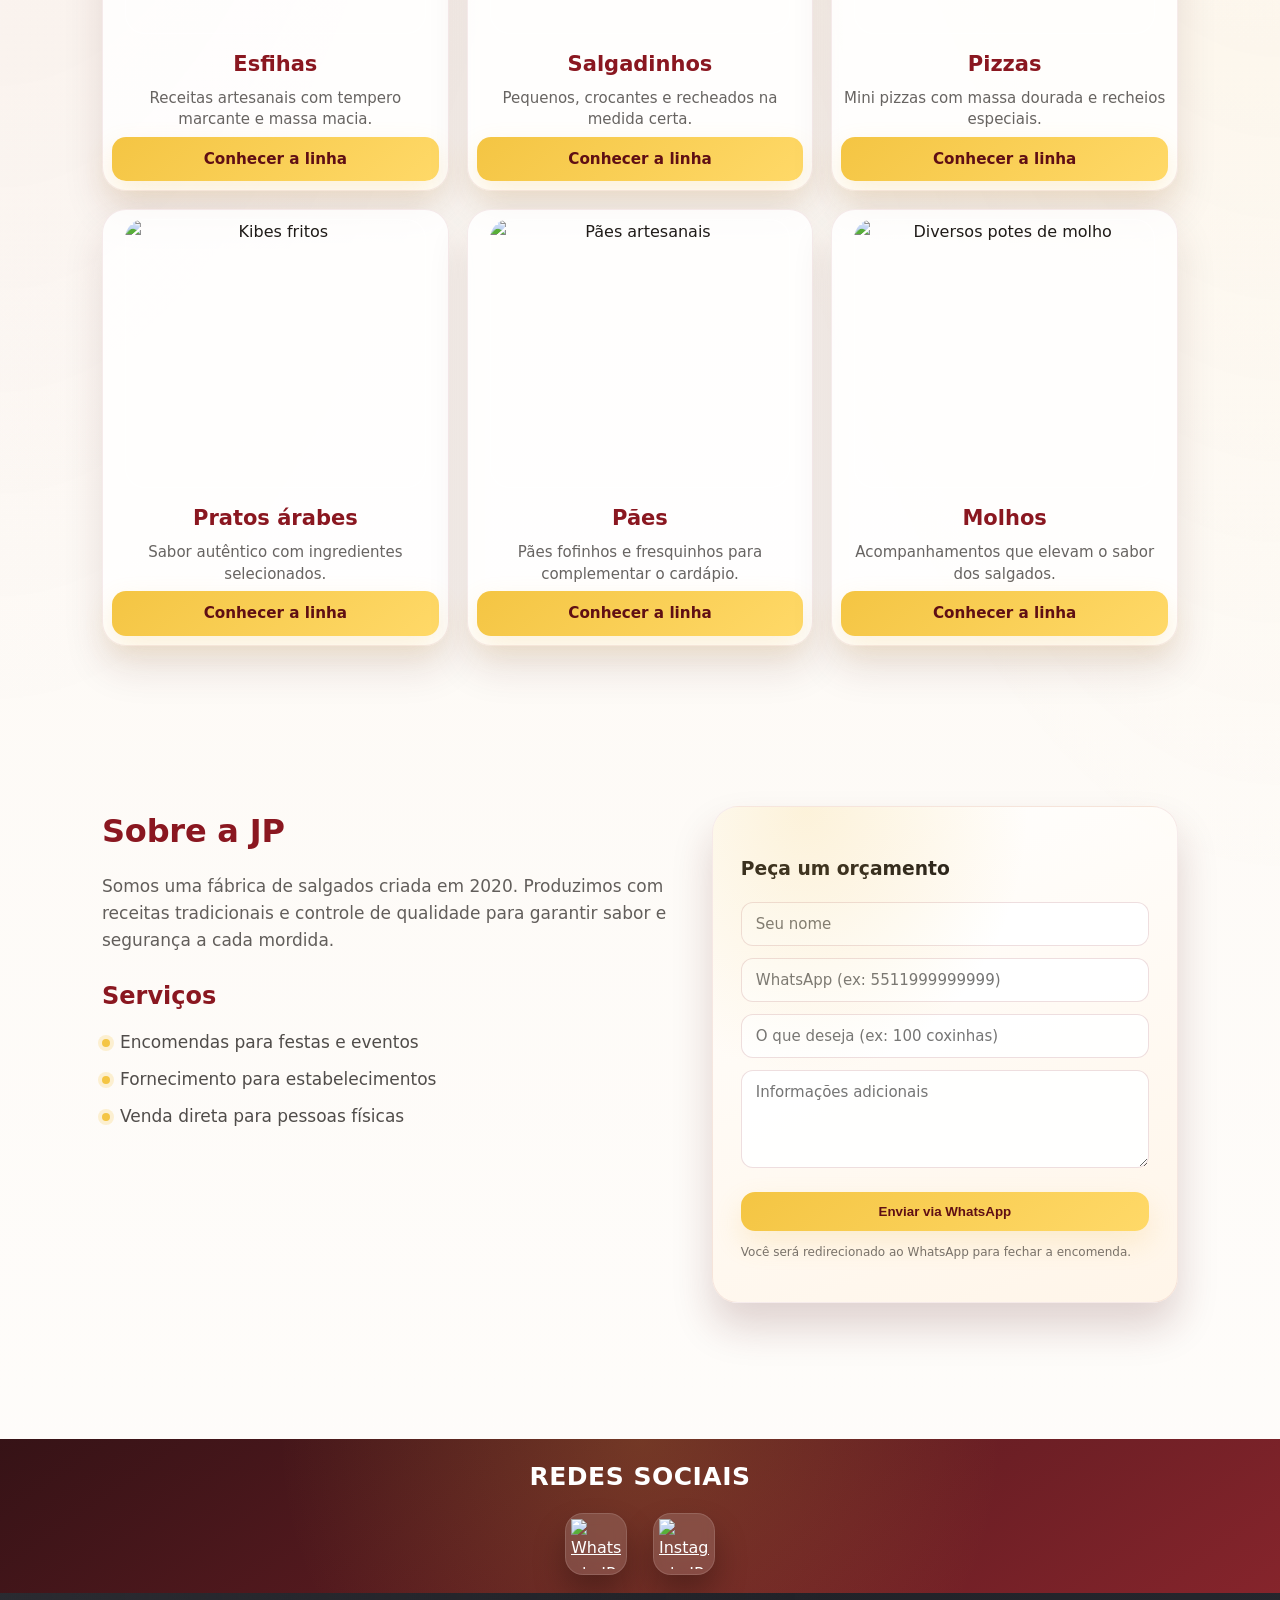
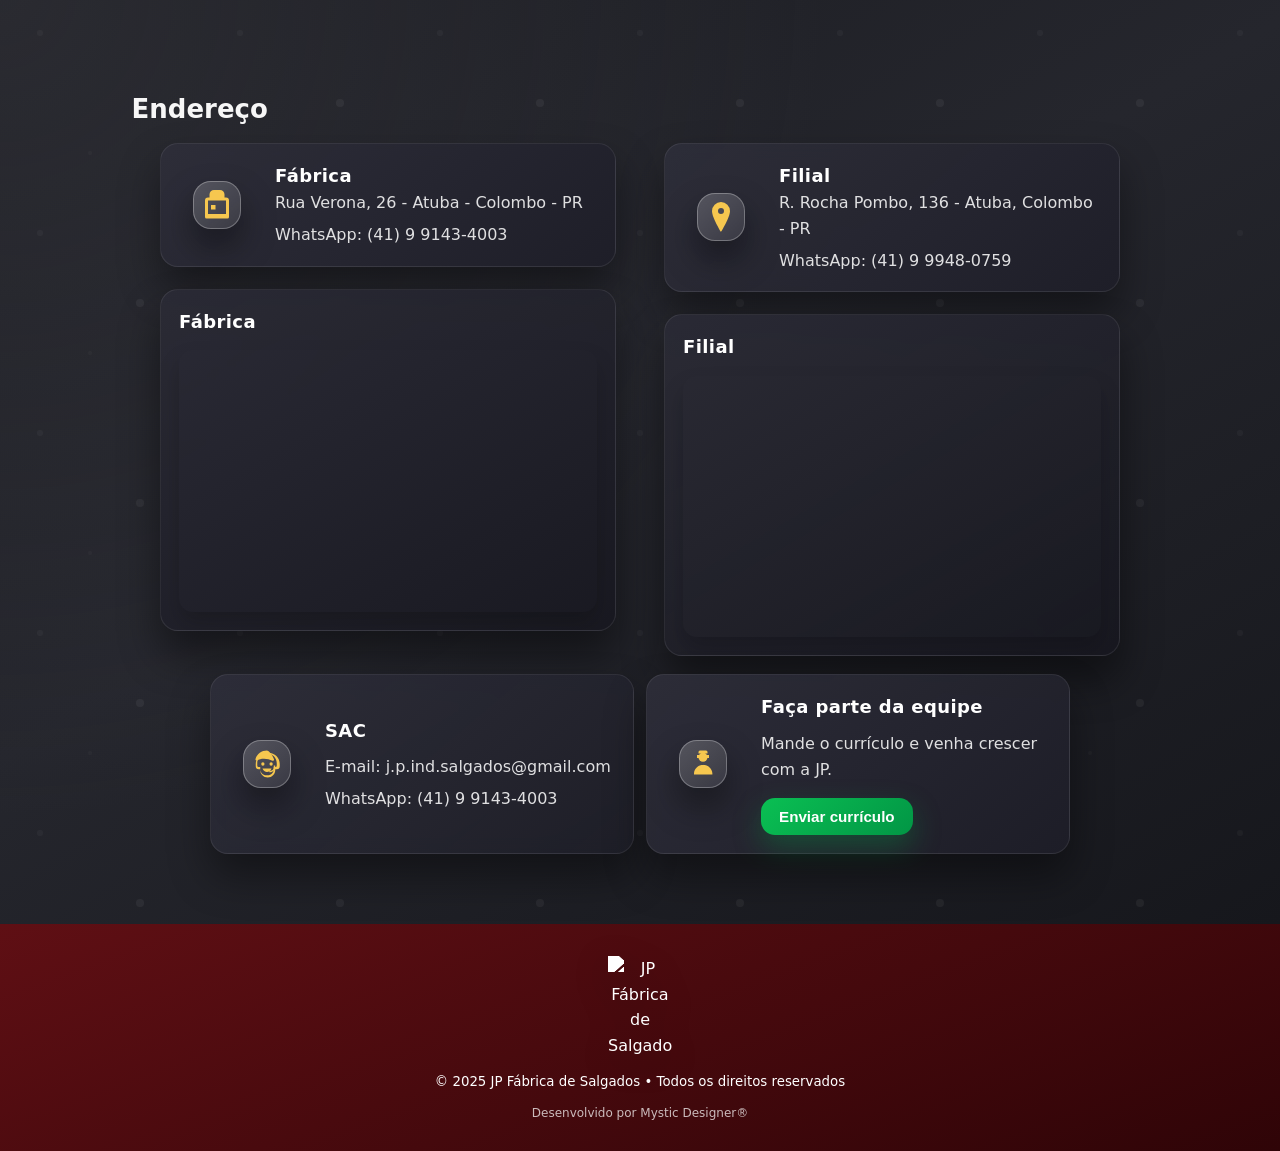
==== commit 7c1c2dc4: "Apply requested stylesheet and refresh asset version" ====
--- a/index.html
+++ b/index.html
@@ -1,5 +1,5 @@
 <!doctype html>
-<html lang="pt-BR" data-asset-version="20240524bw">
+<html lang="pt-BR" data-asset-version="20240524bx">
 <head>
   <meta charset="utf-8" />
   <meta name="viewport" content="width=device-width,initial-scale=1" />
@@ -12,7 +12,7 @@
   <meta name="referrer" content="strict-origin-when-cross-origin" />
   <title>JP Fábrica de Salgados</title>
   <meta name="description" content="JP Fábrica de Salgados — encomendas para festas, empresas e pessoas físicas, além de salgados frescos para revenda em lanchonetes e lojas. Qualidade, sabor e entrega rápida!" />
-    <link rel="stylesheet" href="style/style.css?v=20240524bw" data-cache-bust>
+    <link rel="stylesheet" href="style/style.css?v=20240524bx" data-cache-bust>
   </head>
   <body>
     <header>
@@ -358,6 +358,6 @@
     </svg>
   </button>
 
-    <script src="scripts/main.js?v=20240524bw" defer></script>
+    <script src="scripts/main.js?v=20240524bx" defer></script>
   </body>
 </html>
--- a/style/style.css
+++ b/style/style.css
@@ -49,43 +49,6 @@
   mix-blend-mode: multiply;
 }
 
-/* Tema de Natal automático (aplicado via classe em dezembro) */
-body.theme-holiday {
-  --red: #b0212d;
-  --red-dark: #7a0f18;
-  --accent: #f8e190;
-  background: radial-gradient(120% 120% at 0% 0%, rgba(176, 33, 45, 0.18) 0%, transparent 45%),
-    radial-gradient(120% 120% at 100% 0%, rgba(248, 225, 144, 0.2) 0%, transparent 48%),
-    linear-gradient(180deg, #fffdf9 0%, #fdf8f3 34%, #fefefe 100%);
-}
-
-body.theme-holiday header {
-  background: linear-gradient(135deg, rgba(176, 33, 45, 0.97) 0%, rgba(122, 15, 24, 0.94) 70%);
-  box-shadow: 0 18px 42px rgba(122, 15, 24, 0.28);
-}
-
-body.theme-holiday .secondary-nav {
-  background: linear-gradient(120deg, rgba(255, 255, 255, 0.96), rgba(250, 239, 214, 0.94));
-  border-bottom-color: rgba(176, 33, 45, 0.12);
-}
-
-body.theme-holiday .btn,
-body.theme-holiday .hero-slider,
-body.theme-holiday .card,
-body.theme-holiday .contact-card,
-body.theme-holiday .map-card {
-  box-shadow: 0 18px 38px rgba(122, 15, 24, 0.16);
-}
-
-body.theme-holiday .btn {
-  background: linear-gradient(140deg, #f8e190, #ffd55f);
-  color: var(--red-dark);
-}
-
-body.theme-holiday .footer {
-  background: linear-gradient(160deg, #7a0f18, #2f0407);
-}
-
 a {
   color: inherit;
 }
@@ -786,7 +749,7 @@
 
 .card img {
   width: 92%;
-  height: clamp(170px, 24vw, 210px);
+  height: clamp(269px, 24vw, 210px);
   object-fit: cover;
   object-position: center;
   border-radius: clamp(14px, 3vw, 20px);
@@ -824,22 +787,46 @@
 
 .product-flags {
   display: flex;
-  justify-content: center;
-  flex-wrap: wrap;
-  gap: 2px;
-  margin-top: 4px;
+  flex-direction: row;     /* sempre lado a lado */
+  flex-wrap: nowrap;       /* n?o quebra linha */
+  justify-content: center; /* centraliza horizontalmente */
+  align-items: center;     /* centraliza verticalmente */
+  gap: 9px;                /* espa?o fixo entre ?cones */
+  margin: 0;
+  padding: 0;
+  line-height: 0;          /* remove espa?o vertical extra */
+  box-sizing: border-box;
 }
 
 .product-flags img {
-  width: 46px;
-  height: 46px;
-  object-fit: contain;
-  filter: drop-shadow(0 6px 12px rgba(88, 25, 28, 0.18));
+  width: 59px;             /* largura padr?o */
+  height: 33px;            /* altura padr?o */
+  object-fit: contain;     /* mostra imagem completa */
+  display: block;          /* evita espa?o de linha */
+  margin: 0;
+  padding: 0;
+  vertical-align: middle;
+}
+
+
+@media (max-width: 428px) {
+  .product-flags {
+    display: flex;
+    width:98%;
+    height:39px;
+    margin:0;
+    padding:0;
+  }
+
+  .product-flags img {
+    width: 60px;           /* reduz um pouco para caber */
+    height: auto;
+  }
 }
 
 .product-flags img[src*="CONGELADO"] {
-  width: 70px;
-  height: 48px;
+  width: 79px;
+  height: 69px;
 }
 
 .product-info {
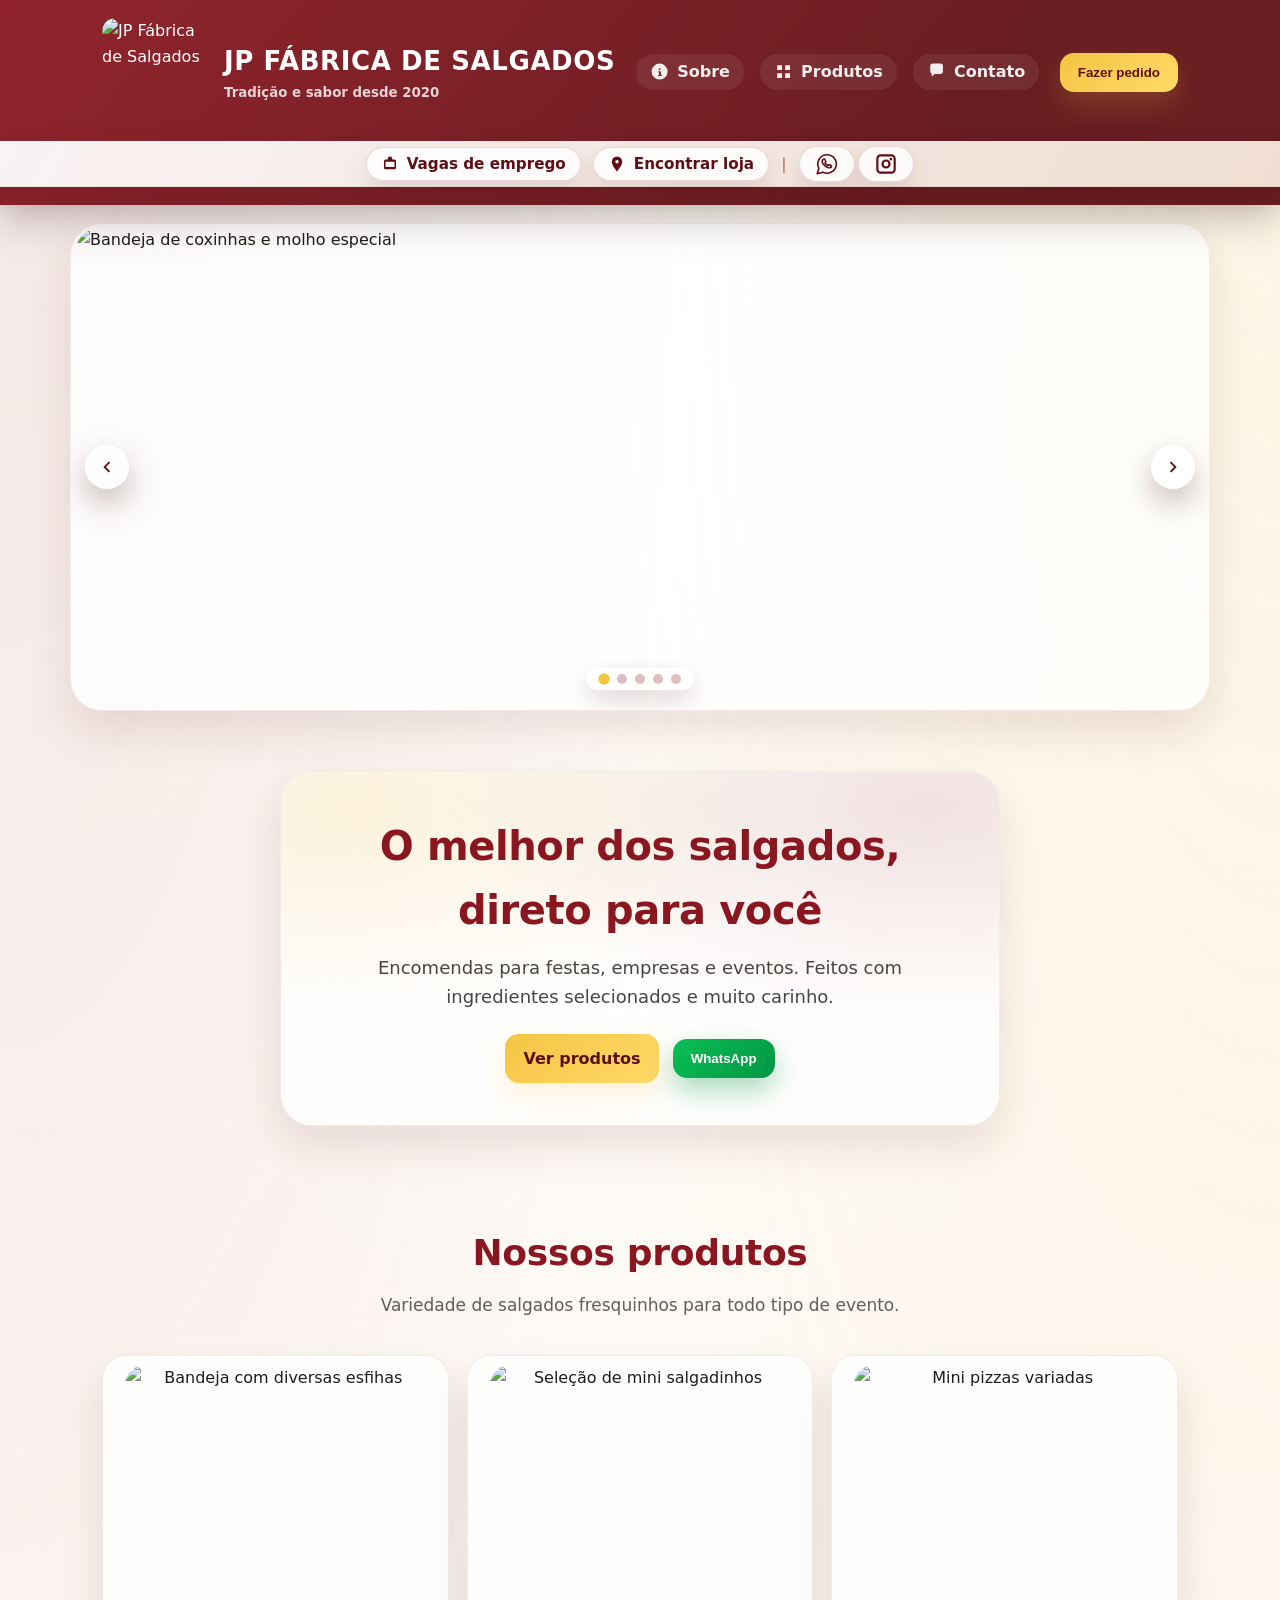
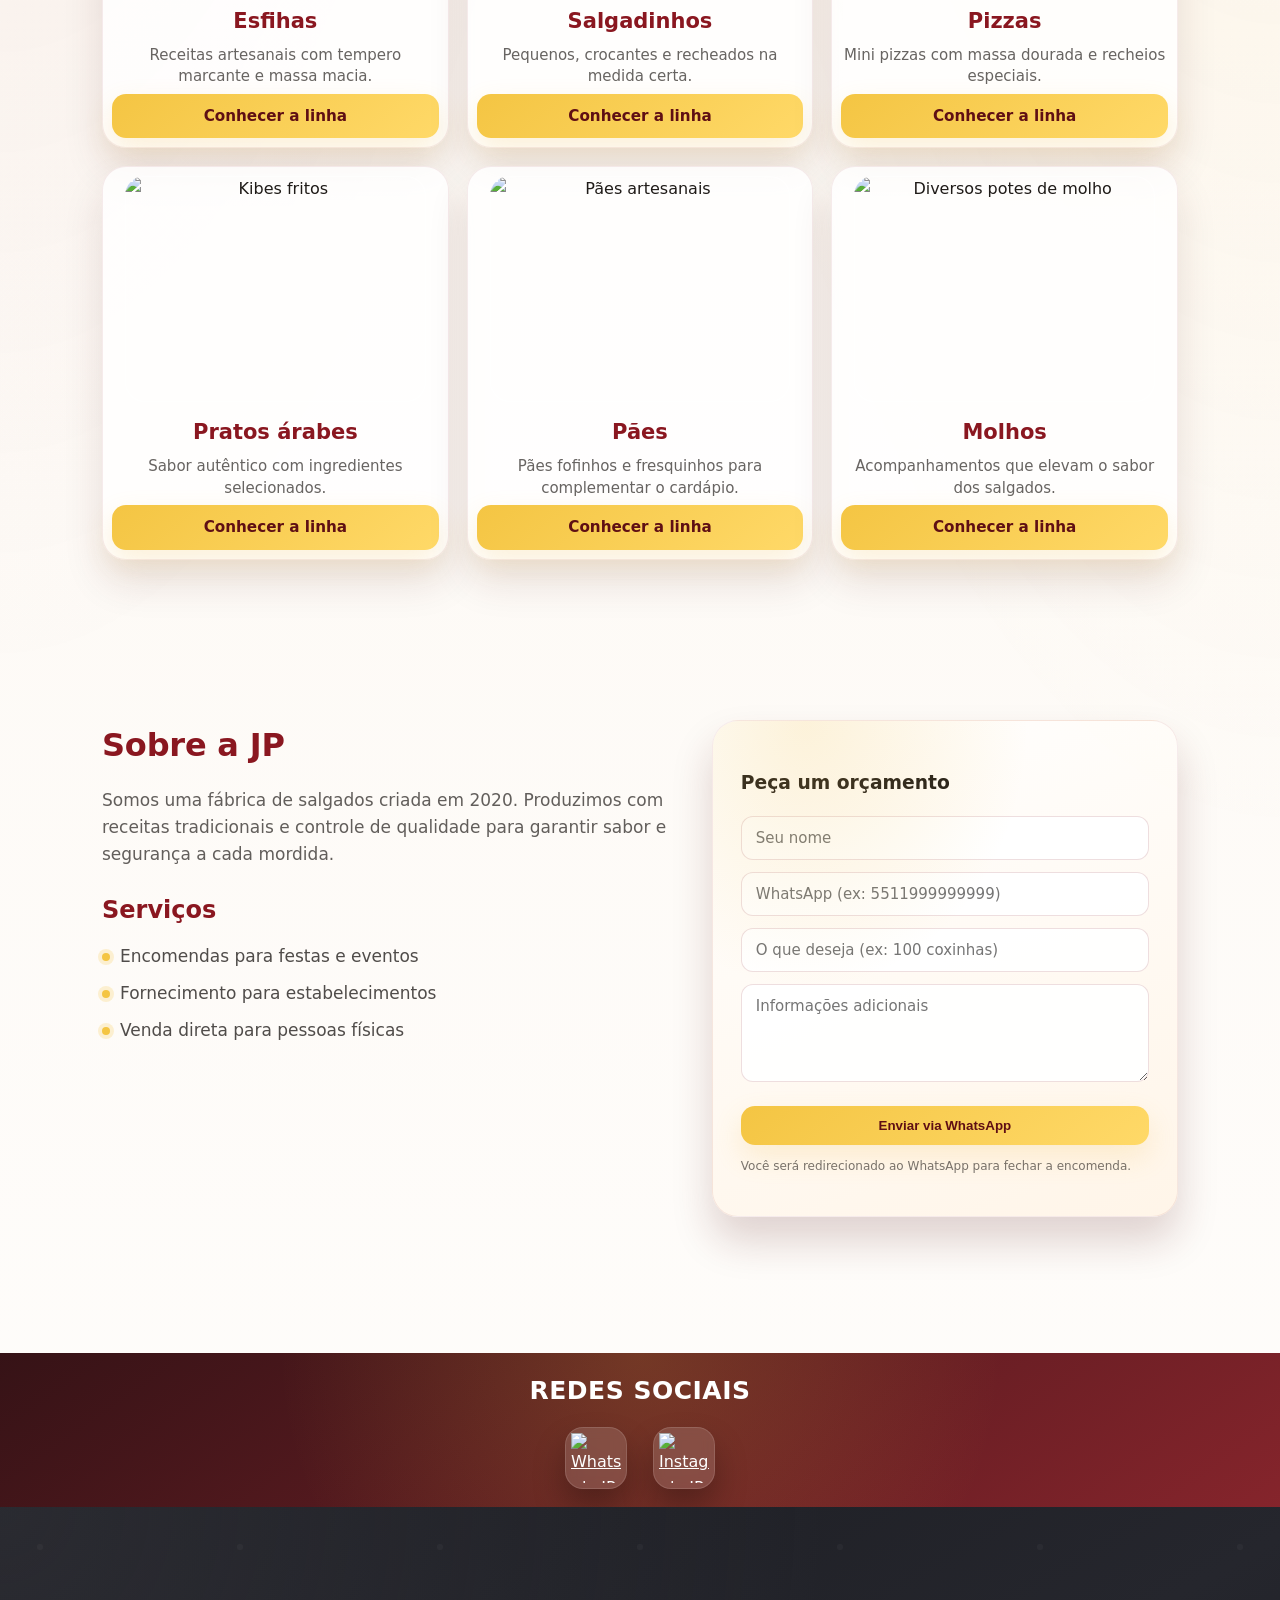
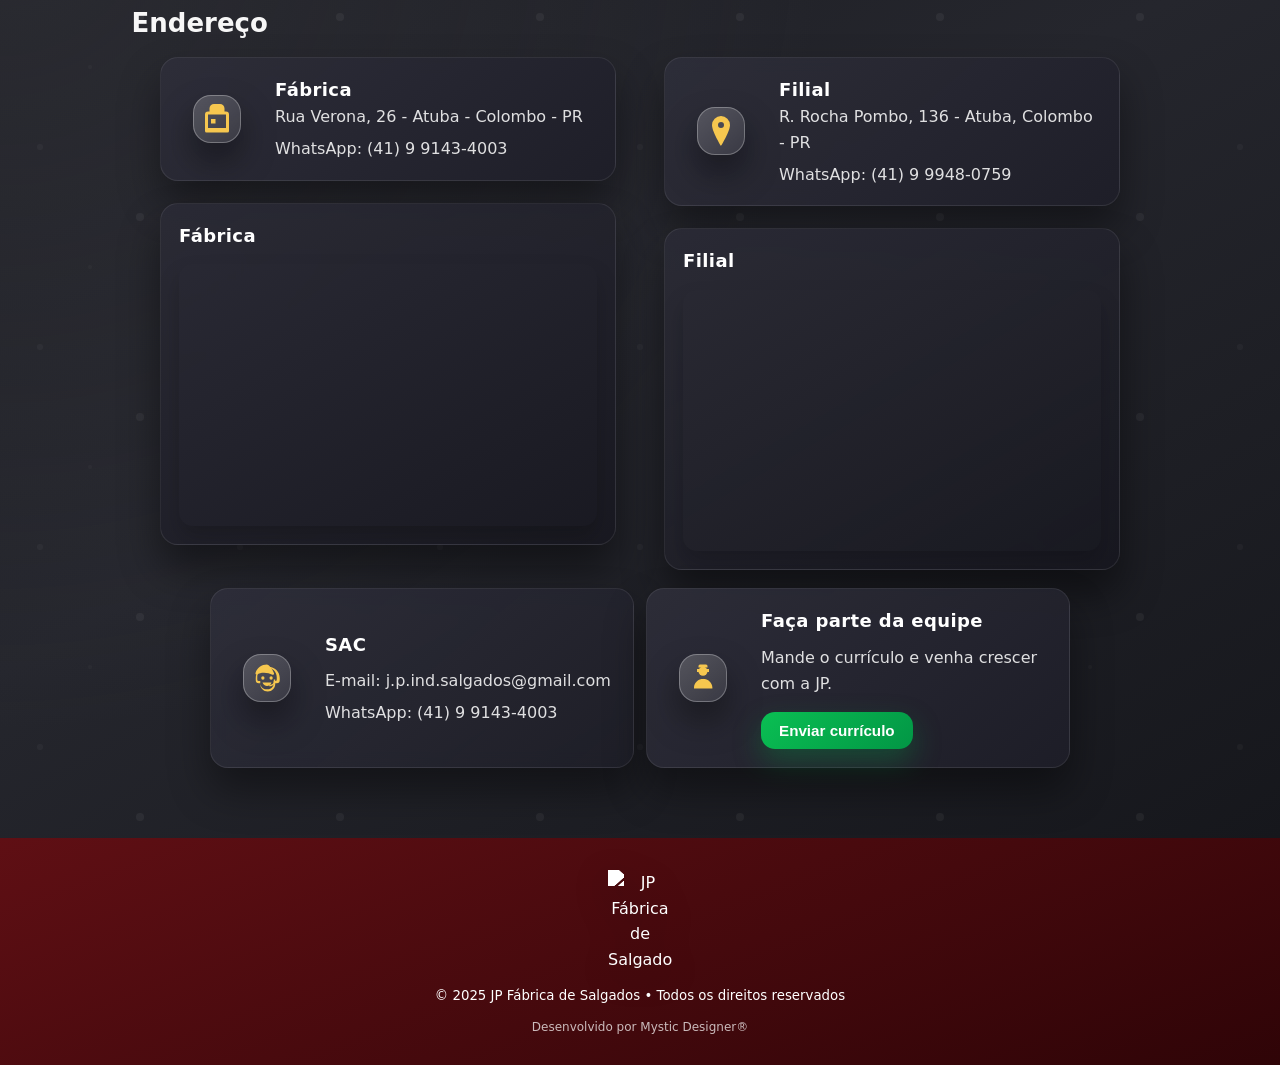
==== commit fed2af20: "Reduce desktop product image height and update cache version" ====
--- a/index.html
+++ b/index.html
@@ -1,5 +1,5 @@
 <!doctype html>
-<html lang="pt-BR" data-asset-version="20240524bx">
+<html lang="pt-BR" data-asset-version="20240524ca">
 <head>
   <meta charset="utf-8" />
   <meta name="viewport" content="width=device-width,initial-scale=1" />
@@ -12,7 +12,7 @@
   <meta name="referrer" content="strict-origin-when-cross-origin" />
   <title>JP Fábrica de Salgados</title>
   <meta name="description" content="JP Fábrica de Salgados — encomendas para festas, empresas e pessoas físicas, além de salgados frescos para revenda em lanchonetes e lojas. Qualidade, sabor e entrega rápida!" />
-    <link rel="stylesheet" href="style/style.css?v=20240524bx" data-cache-bust>
+    <link rel="stylesheet" href="style/style.css?v=20240524ca" data-cache-bust>
   </head>
   <body>
     <header>
@@ -358,6 +358,6 @@
     </svg>
   </button>
 
-    <script src="scripts/main.js?v=20240524bx" defer></script>
+    <script src="scripts/main.js?v=20240524ca" defer></script>
   </body>
 </html>
--- a/style/style.css
+++ b/style/style.css
@@ -757,6 +757,12 @@
   margin: 0 auto 2px;
 }
 
+@media (min-width: 961px) {
+  .card img {
+    height: clamp(200px, 20vw, 226px);
+  }
+}
+
 .card h3 {
   margin: 6px 0 0;
   color: var(--red);
@@ -1605,6 +1611,46 @@
   }
 }
 
+@media (max-width: 500px) {
+  .product-flags {
+    display: flex;
+    width: 98%;
+    height: 39px;
+    margin: 0;
+    padding: 0;
+  }
+
+  .product-flags img {
+    width: 60px;
+    height: auto;
+  }
+
+  .secondary-nav__social-link {
+    display: inline-flex;
+    width: 90px;
+    align-items: center;
+    justify-content: center;
+    color: var(--red-dark);
+    padding: 6px;
+    background: red;
+    border: none;
+    box-shadow: none;
+    transition: transform 0.2s ease, color 0.2s ease;
+  }
+
+  .secondary-nav__social-link svg {
+    width: 39px;
+    height: 39px;
+    fill: currentColor;
+  }
+
+  .secondary-nav__social-link:hover,
+  .secondary-nav__social-link:focus-visible {
+    transform: translateY(3px);
+    color: var(--red);
+  }
+}
+
 @media (max-width: 420px) {
   .brand {
     gap: 8px;
@@ -1648,6 +1694,136 @@
 
   .card img {
     height: clamp(158px, 58vw, 202px);
+  }
+}
+
+@media (max-width: 320px) {
+  .container {
+    padding: 0 12px;
+  }
+
+  header {
+    padding: 12px 0 10px;
+  }
+
+  .header-inner {
+    gap: 12px;
+  }
+
+  .brand {
+    gap: 6px;
+  }
+
+  .brand img {
+    width: 58px;
+    height: 58px;
+  }
+
+  .brand h1 {
+    font-size: 0.95rem;
+  }
+
+  .brand small {
+    font-size: 0.78rem;
+  }
+
+  .nav-toggle {
+    width: 40px;
+    height: 40px;
+    top: clamp(8px, 4vw, 14px);
+    right: clamp(12px, 5vw, 22px);
+  }
+
+  .primary-nav a,
+  .secondary-nav a {
+    padding: 9px 10px;
+    font-size: 0.82rem;
+    min-height: 48px;
+  }
+
+  .hero {
+    gap: 16px;
+  }
+
+  .hero-slider {
+    --hero-mobile-aspect: 78%;
+    padding: 2px;
+  }
+
+  .hero-slider__control {
+    width: 30px;
+    height: 30px;
+  }
+
+  .hero-slider__control svg {
+    width: 16px;
+    height: 16px;
+  }
+
+  .hero-slider__dots {
+    gap: 5px;
+    padding: 5px 9px;
+  }
+
+  .hero-content h2 {
+    font-size: 1.4rem;
+  }
+
+  .hero-content p {
+    font-size: 0.9rem;
+  }
+
+  .btn {
+    padding: 10px 14px;
+    font-size: 0.95rem;
+  }
+
+  .products {
+    gap: 10px;
+  }
+
+  .card {
+    padding: 10px;
+    gap: 4px;
+  }
+
+  .card img {
+    height: clamp(148px, 56vw, 186px);
+  }
+
+  .product-flags {
+    gap: 6px;
+  }
+
+  .product-flags img {
+    width: 54px;
+    height: 30px;
+  }
+
+  .product-flags img[src*="CONGELADO"] {
+    width: 70px;
+    height: 54px;
+  }
+
+  .contact-item {
+    grid-template-columns: minmax(38px, auto) 1fr;
+    gap: 12px;
+    padding: 12px;
+  }
+
+  .contact-icon {
+    width: 36px;
+    height: 36px;
+  }
+
+  .contact-icon svg {
+    width: 22px;
+    height: 22px;
+  }
+
+  .contact-item .contact-btn {
+    width: 100%;
+    max-width: none;
   }
 }
 
